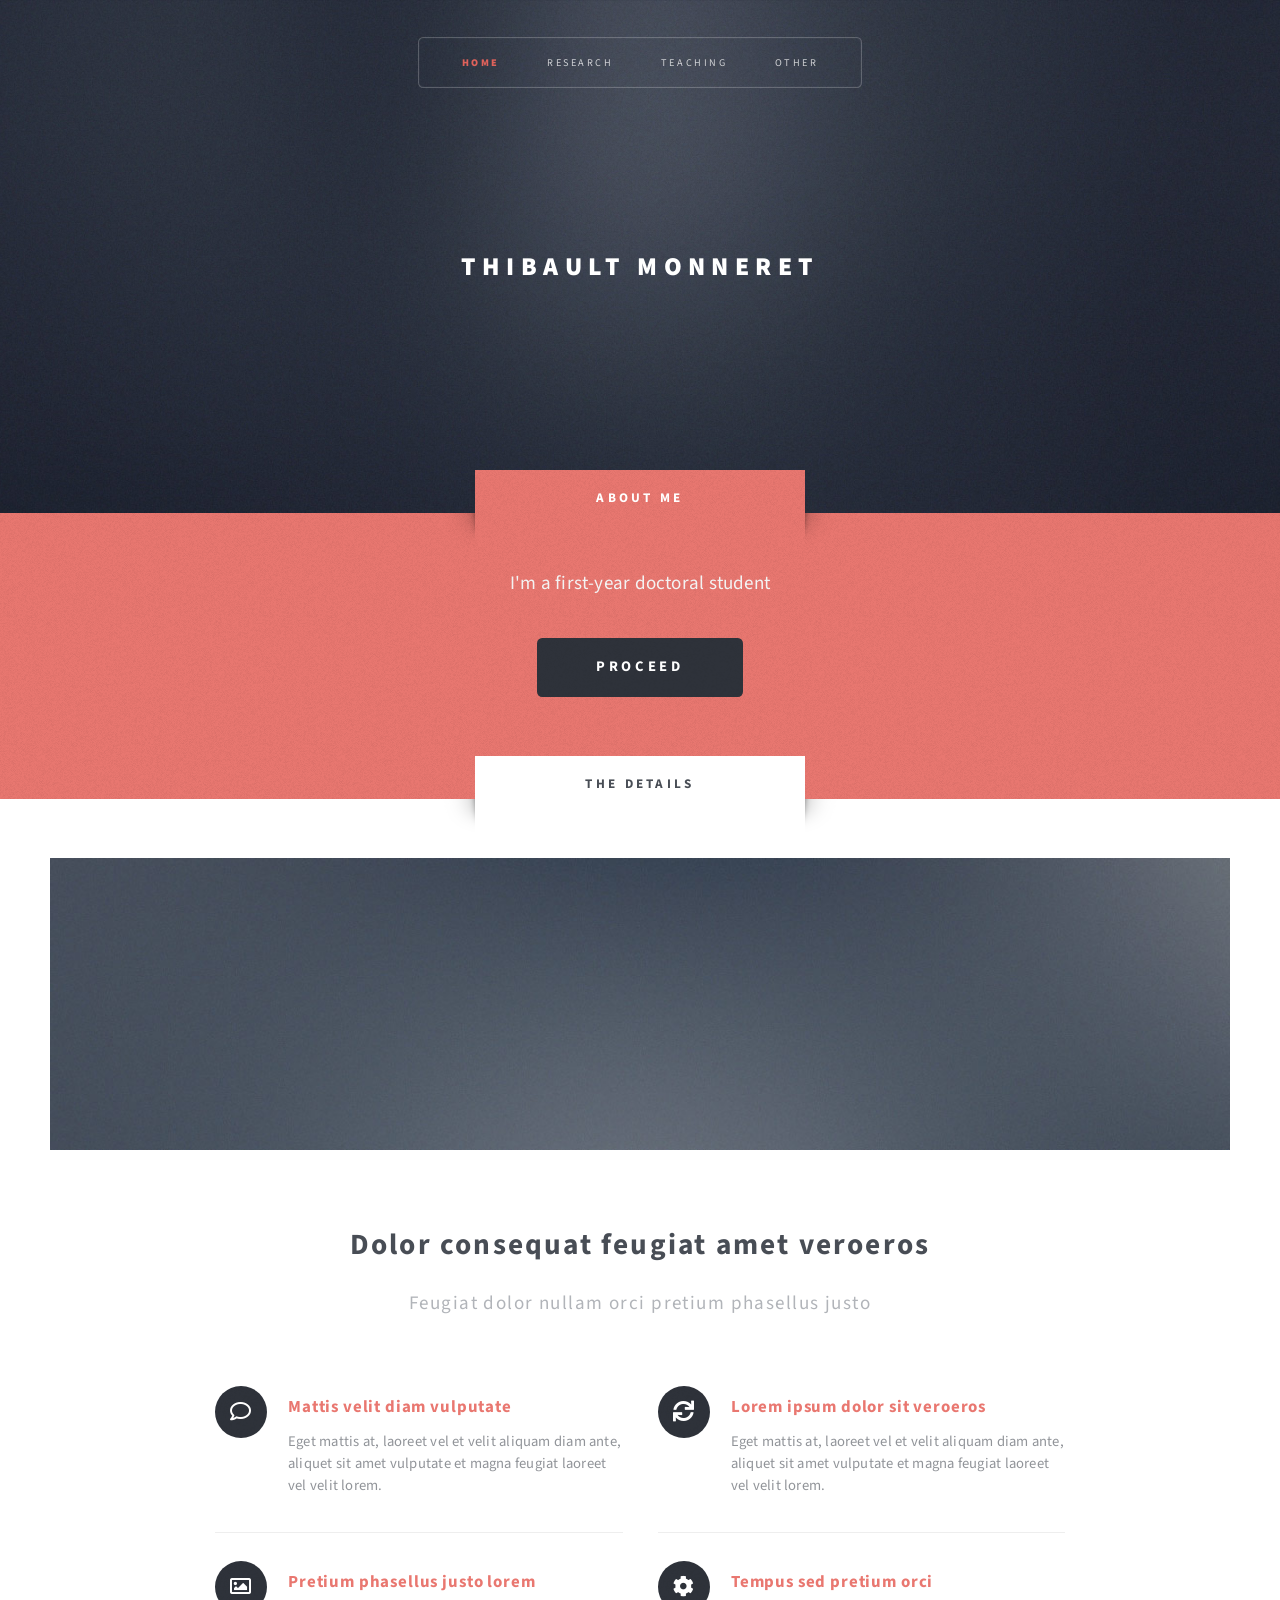
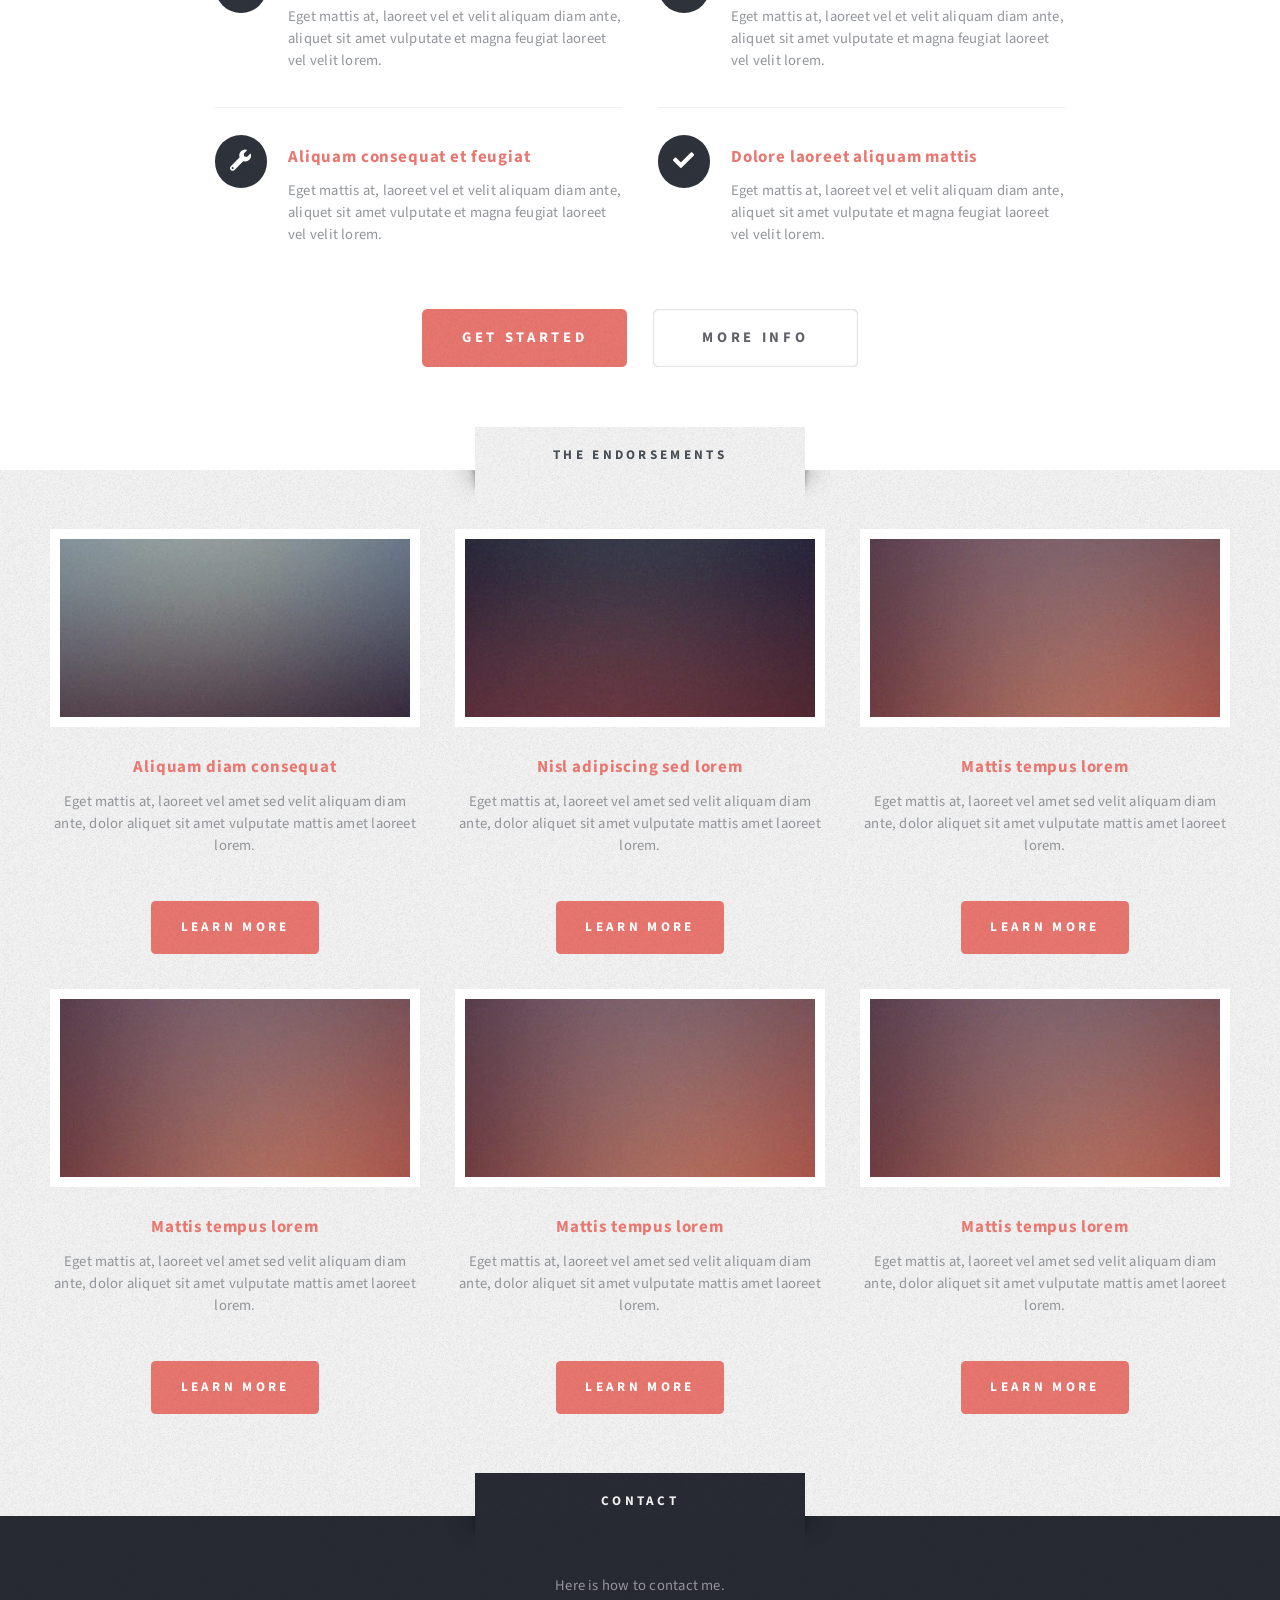
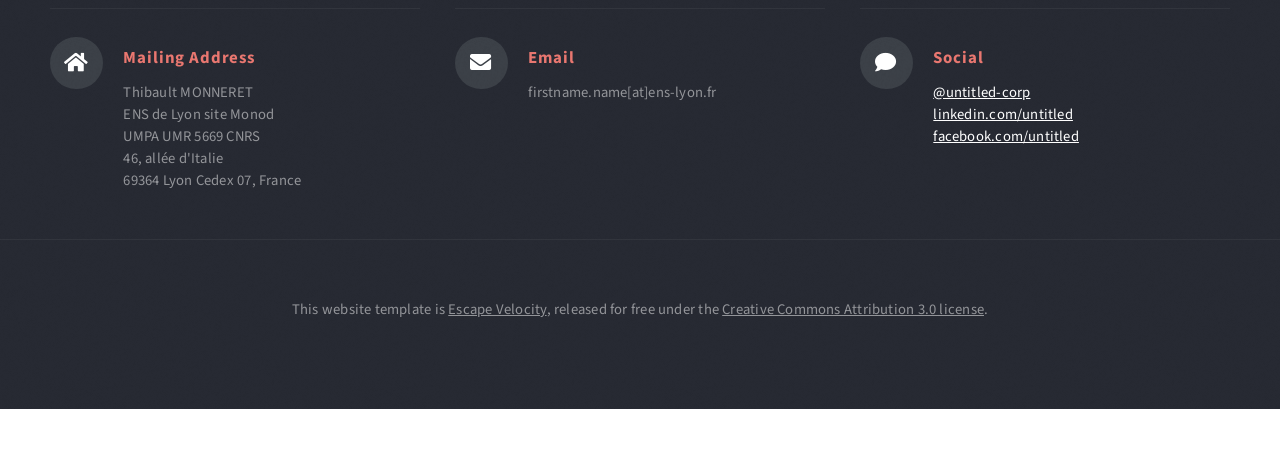
==== index.html @ e523e953 "agreg" ====
<!DOCTYPE HTML>
<!--
	Escape Velocity by HTML5 UP
	html5up.net | @ajlkn
	Free for personal and commercial use under the CCA 3.0 license (html5up.net/license)
-->
<html>
	<head>
		<title>Thibault Monneret</title>
		<meta charset="utf-8" />
		<meta name="viewport" content="width=device-width, initial-scale=1, user-scalable=no" />
		<link rel="stylesheet" href="assets/css/main.css" />
	</head>
	<body class="homepage is-preload">
		<div id="page-wrapper">

			<!-- Header -->
				<section id="header" class="wrapper">

					<!-- Logo -->
						<div id="logo">
							<h1><a href="index.html">Thibault Monneret</a></h1>
					<!--sous-titre-->
							<p></p>
						</div>

					<!-- Nav -->
						<nav id="nav">
							<ul>
								<li class="current"><a href="index.html"><p style="font-weight: 900;color:rgb(223,98,91)">Home</p></a></li>
								<li><a href="research.html">Research</a></li>
								<li><a href="teaching.html">Teaching</a></li>
								<li><a href="other.html">Other</a></li>
							</ul>
						</nav>

				</section>

			<!-- Intro -->
				<section id="intro" class="wrapper style1">
					<div class="title">About me</div>
					<div class="container">
						<p class="style3">I'm a first-year doctoral student</p>
						<ul class="actions">
							<li><a href="/pdfs/developpement forme normale de smith.pdf" class="button style3 large">Proceed</a></li>
						</ul>
					</div>
				</section>


			<!-- Main -->
				<section id="main" class="wrapper style2">
					<div class="title">The Details</div>
					<div class="container">

						<!-- Image -->
							<a href="#" class="image featured">
								<img src="images/pic01.jpg" alt="" />
							</a>

						<!-- Features -->
							<section id="features">
								<header class="style1">
									<h2>Dolor consequat feugiat amet veroeros</h2>
									<p>Feugiat dolor nullam orci pretium phasellus justo</p>
								</header>
								<div class="feature-list">
									<div class="row">
										<div class="col-6 col-12-medium">
											<section>
												<h3 class="icon fa-comment">Mattis velit diam vulputate</h3>
												<p>Eget mattis at, laoreet vel et velit aliquam diam ante, aliquet sit amet vulputate et magna feugiat laoreet vel velit lorem.</p>
											</section>
										</div>
										<div class="col-6 col-12-medium">
											<section>
												<h3 class="icon solid fa-sync">Lorem ipsum dolor sit veroeros</h3>
												<p>Eget mattis at, laoreet vel et velit aliquam diam ante, aliquet sit amet vulputate et magna feugiat laoreet vel velit lorem.</p>
											</section>
										</div>
										<div class="col-6 col-12-medium">
											<section>
												<h3 class="icon fa-image">Pretium phasellus justo lorem</h3>
												<p>Eget mattis at, laoreet vel et velit aliquam diam ante, aliquet sit amet vulputate et magna feugiat laoreet vel velit lorem.</p>
											</section>
										</div>
										<div class="col-6 col-12-medium">
											<section>
												<h3 class="icon solid fa-cog">Tempus sed pretium orci</h3>
												<p>Eget mattis at, laoreet vel et velit aliquam diam ante, aliquet sit amet vulputate et magna feugiat laoreet vel velit lorem.</p>
											</section>
										</div>
										<div class="col-6 col-12-medium">
											<section>
												<h3 class="icon solid fa-wrench">Aliquam consequat et feugiat</h3>
												<p>Eget mattis at, laoreet vel et velit aliquam diam ante, aliquet sit amet vulputate et magna feugiat laoreet vel velit lorem.</p>
											</section>
										</div>
										<div class="col-6 col-12-medium">
											<section>
												<h3 class="icon solid fa-check">Dolore laoreet aliquam mattis</h3>
												<p>Eget mattis at, laoreet vel et velit aliquam diam ante, aliquet sit amet vulputate et magna feugiat laoreet vel velit lorem.</p>
											</section>
										</div>
									</div>
								</div>
								<ul class="actions special">
									<li><a href="#" class="button style1 large">Get Started</a></li>
									<li><a href="#" class="button style2 large">More Info</a></li>
								</ul>
							</section>

					</div>
				</section>

			<!-- Highlights -->
				<section id="highlights" class="wrapper style3">
					<div class="title">The Endorsements</div>
					<div class="container">
						<div class="row aln-center">
							<div class="col-4 col-12-medium">
								<section class="highlight">
									<a href="#" class="image featured"><img src="images/pic02.jpg" alt="" /></a>
									<h3><a href="#">Aliquam diam consequat</a></h3>
									<p>Eget mattis at, laoreet vel amet sed velit aliquam diam ante, dolor aliquet sit amet vulputate mattis amet laoreet lorem.</p>
									<ul class="actions">
										<li><a href="#" class="button style1">Learn More</a></li>
									</ul>
								</section>
							</div>
							<div class="col-4 col-12-medium">
								<section class="highlight">
									<a href="#" class="image featured"><img src="images/pic03.jpg" alt="" /></a>
									<h3><a href="#">Nisl adipiscing sed lorem</a></h3>
									<p>Eget mattis at, laoreet vel amet sed velit aliquam diam ante, dolor aliquet sit amet vulputate mattis amet laoreet lorem.</p>
									<ul class="actions">
										<li><a href="#" class="button style1">Learn More</a></li>
									</ul>
								</section>
							</div>
							<div class="col-4 col-12-medium">
								<section class="highlight">
									<a href="#" class="image featured"><img src="images/pic04.jpg" alt="" /></a>
									<h3><a href="#">Mattis tempus lorem</a></h3>
									<p>Eget mattis at, laoreet vel amet sed velit aliquam diam ante, dolor aliquet sit amet vulputate mattis amet laoreet lorem.</p>
									<ul class="actions">
										<li><a href="#" class="button style1">Learn More</a></li>
									</ul>
								</section>
							</div>
							<div class="col-4 col-12-medium">
								<section class="highlight">
									<a href="#" class="image featured"><img src="images/pic04.jpg" alt="" /></a>
									<h3><a href="#">Mattis tempus lorem</a></h3>
									<p>Eget mattis at, laoreet vel amet sed velit aliquam diam ante, dolor aliquet sit amet vulputate mattis amet laoreet lorem.</p>
									<ul class="actions">
										<li><a href="#" class="button style1">Learn More</a></li>
									</ul>
								</section>
							</div>							
							<div class="col-4 col-12-medium">
								<section class="highlight">
									<a href="#" class="image featured"><img src="images/pic04.jpg" alt="" /></a>
									<h3><a href="#">Mattis tempus lorem</a></h3>
									<p>Eget mattis at, laoreet vel amet sed velit aliquam diam ante, dolor aliquet sit amet vulputate mattis amet laoreet lorem.</p>
									<ul class="actions">
										<li><a href="#" class="button style1">Learn More</a></li>
									</ul>
								</section>
							</div>
							<div class="col-4 col-12-medium">
								<section class="highlight">
									<a href="#" class="image featured"><img src="images/pic04.jpg" alt="" /></a>
									<h3><a href="#">Mattis tempus lorem</a></h3>
									<p>Eget mattis at, laoreet vel amet sed velit aliquam diam ante, dolor aliquet sit amet vulputate mattis amet laoreet lorem.</p>
									<ul class="actions">
										<li><a href="#" class="button style1">Learn More</a></li>
									</ul>
								</section>
							</div>
						</div>
					</div>
				</section>
		</div>

		<!-- Footer -->
<section id="footer" class="wrapper">
	<div class="title">Contact</div>
				<!-- Contact -->
				<center> Here is how to contact me. </center>
					<section class="feature-list">
					<div class="container">
						<div class="row aln-center">
							<div class="col-4 col-12-medium">
								<section>
									<h3 class="icon solid fa-home">Mailing Address</h3>
									<p>
										Thibault MONNERET<br />
										ENS de Lyon site Monod<br />
										UMPA UMR 5669 CNRS<br />
										46, allée d'Italie<br />
										69364 Lyon Cedex 07, France
									</p>
								</section>
							</div>
							<div class="col-4 col-12-medium">
								<section>
									<h3 class="icon solid fa-envelope">Email</h3>
									<p>
										firstname.name[at]ens-lyon.fr
									</p>
								</section>
							</div>
							<div class="col-4 col-12-medium">
								<section>
									<h3 class="icon solid fa-comment">Social</h3>
									<p>
										<a href="#">@untitled-corp</a><br />
										<a href="#">linkedin.com/untitled</a><br />
										<a href="#">facebook.com/untitled</a>
									</p>
								</section>
							</div>
						</div>
					 </div>
					</section>
		<div id="copyright">
		<p>	This website template is <a href="https://html5up.net/uploads/demos/escape-velocity/">Escape Velocity</a>, released for
		free under the <a href="http://html5up.net/license">Creative Commons Attribution 3.0 license</a>.
		</div>
</section>
		<!-- Scripts -->
			<script src="assets/js/jquery.min.js"></script>
			<script src="assets/js/jquery.dropotron.min.js"></script>
			<script src="assets/js/browser.min.js"></script>
			<script src="assets/js/breakpoints.min.js"></script>
			<script src="assets/js/util.js"></script>
			<script src="assets/js/main.js"></script>
	</body>
</html>
---- assets/css/main.css ----
@import url("fontawesome-all.min.css");
@import url("https://fonts.googleapis.com/css?family=Source+Sans+Pro:400,400italic,700,900");

/*
	Escape Velocity by HTML5 UP
	html5up.net | @ajlkn
	Free for personal and commercial use under the CCA 3.0 license (html5up.net/license)
*/

html, body, div, span, applet, object,
iframe, h1, h2, h3, h4, h5, h6, p, blockquote,
pre, a, abbr, acronym, address, big, cite,
code, del, dfn, em, img, ins, kbd, q, s, samp,
small, strike, strong, sub, sup, tt, var, b,
u, i, center, dl, dt, dd, ol, ul, li, fieldset,
form, label, legend, table, caption, tbody,
tfoot, thead, tr, th, td, article, aside,
canvas, details, embed, figure, figcaption,
footer, header, hgroup, menu, nav, output, ruby,
section, summary, time, mark, audio, video {
	margin: 0;
	padding: 0;
	border: 0;
	font-size: 100%;
	font: inherit;
	vertical-align: baseline;}

article, aside, details, figcaption, figure,
footer, header, hgroup, menu, nav, section {
	display: block;}

body {
	line-height: 1;
}

ol, ul {
	list-style: none;
}

blockquote, q {
	quotes: none;
}

	blockquote:before, blockquote:after, q:before, q:after {
		content: '';
		content: none;
	}

table {
	border-collapse: collapse;
	border-spacing: 0;
}

body {
	-webkit-text-size-adjust: none;
}

mark {
	background-color: transparent;
	color: inherit;
}

input::-moz-focus-inner {
	border: 0;
	padding: 0;
}

input, select, textarea {
	-moz-appearance: none;
	-webkit-appearance: none;
	-ms-appearance: none;
	appearance: none;
}

/* Basic */

	@-ms-viewport {
		width: device-width;
	}

	html {
		box-sizing: border-box;
	}

	*, *:before, *:after {
		box-sizing: inherit;
	}

	body.is-preload *, body.is-preload *:before, body.is-preload *:after {
		-moz-animation: none !important;
		-webkit-animation: none !important;
		-ms-animation: none !important;
		animation: none !important;
		-moz-transition: none !important;
		-webkit-transition: none !important;
		-ms-transition: none !important;
		transition: none !important;
	}

	body, input, textarea, select {
		font-family: 'Source Sans Pro', sans-serif;
		font-weight: 400;
		color: #919499;
		font-size: 14pt;
		line-height: 1.75em;
		letter-spacing: 0.025em;
	}

	h1, h2, h3, h4, h5, h6 {
		font-weight: 700;
		color: #484d55;
	}

		h1 a, h2 a, h3 a, h4 a, h5 a, h6 a {
			color: inherit;
			text-decoration: none;
		}

	a {
		-moz-transition: color .25s ease-in-out;
		-webkit-transition: color .25s ease-in-out;
		-ms-transition: color .25s ease-in-out;
		transition: color .25s ease-in-out;
		text-decoration: underline;
		color: #717479;
	}

		a:hover {
			text-decoration: none;
		}

	strong, b {
		font-weight: 700;
		color: #484d55;
	}

	blockquote {
		border-left: solid 0.5em #ddd;
		padding: 1em 0 1em 2em;
		font-style: italic;
	}

	em, i {
		font-style: italic;
	}

	hr {
		border: 0;
		border-top: solid 1px #ddd;
		margin: 2em 0 2em 0;
	}

	sub {
		position: relative;
		top: 0.5em;
		font-size: 0.8em;
	}

	sup {
		position: relative;
		top: -0.5em;
		font-size: 0.8em;
	}

	.nobr {
		white-space: nowrap;
	}

	br.clear {
		clear: both;
	}

	p, ul, ol, dl, table, blockquote, form {
		margin-bottom: 2em;
	}

/* Container */

	.container {
		margin: 0 auto;
		max-width: 100%;
		width: 68em;
	}

		@media screen and (max-width: 1680px) {

			.container {
				width: 70em;
			}

		}

		@media screen and (max-width: 1280px) {

			.container {
				width: calc(100% - 100px);
			}

		}

		@media screen and (max-width: 980px) {

			.container {
				width: calc(100% - 100px);
			}

		}

		@media screen and (max-width: 736px) {

			.container {
				width: calc(100% - 40px);
			}

		}

/* Row */

	.row {
		display: flex;
		flex-wrap: wrap;
		box-sizing: border-box;
		align-items: stretch;
	}

		.row > * {
			box-sizing: border-box;
		}

		.row.gtr-uniform > * > :last-child {
			margin-bottom: 0;
		}

		.row.aln-left {
			justify-content: flex-start;
		}

		.row.aln-center {
			justify-content: center;
		}

		.row.aln-right {
			justify-content: flex-end;
		}

		.row.aln-top {
			align-items: flex-start;
		}

		.row.aln-middle {
			align-items: center;
		}

		.row.aln-bottom {
			align-items: flex-end;
		}

		.row > .imp {
			order: -1;
		}

		.row > .col-1 {
			width: 8.33333%;
		}

		.row > .off-1 {
			margin-left: 8.33333%;
		}

		.row > .col-2 {
			width: 16.66667%;
		}

		.row > .off-2 {
			margin-left: 16.66667%;
		}

		.row > .col-3 {
			width: 25%;
		}

		.row > .off-3 {
			margin-left: 25%;
		}

		.row > .col-4 {
			width: 33.33333%;
		}

		.row > .off-4 {
			margin-left: 33.33333%;
		}

		.row > .col-5 {
			width: 41.66667%;
		}

		.row > .off-5 {
			margin-left: 41.66667%;
		}

		.row > .col-6 {
			width: 50%;
		}

		.row > .off-6 {
			margin-left: 50%;
		}

		.row > .col-7 {
			width: 58.33333%;
		}

		.row > .off-7 {
			margin-left: 58.33333%;
		}

		.row > .col-8 {
			width: 66.66667%;
		}

		.row > .off-8 {
			margin-left: 66.66667%;
		}

		.row > .col-9 {
			width: 75%;
		}

		.row > .off-9 {
			margin-left: 75%;
		}

		.row > .col-10 {
			width: 83.33333%;
		}

		.row > .off-10 {
			margin-left: 83.33333%;
		}

		.row > .col-11 {
			width: 91.66667%;
		}

		.row > .off-11 {
			margin-left: 91.66667%;
		}

		.row > .col-12 {
			width: 100%;
		}

		.row > .off-12 {
			margin-left: 100%;
		}

		.row.gtr-0 {
			margin-top: 0px;
			margin-left: 0px;
		}

			.row.gtr-0 > * {
				padding: 0px 0 0 0px;
			}

			.row.gtr-0.gtr-uniform {
				margin-top: 0px;
			}

				.row.gtr-0.gtr-uniform > * {
					padding-top: 0px;
				}

		.row.gtr-25 {
			margin-top: -12.5px;
			margin-left: -12.5px;
		}

			.row.gtr-25 > * {
				padding: 12.5px 0 0 12.5px;
			}

			.row.gtr-25.gtr-uniform {
				margin-top: -12.5px;
			}

				.row.gtr-25.gtr-uniform > * {
					padding-top: 12.5px;
				}

		.row.gtr-50 {
			margin-top: -25px;
			margin-left: -25px;
		}

			.row.gtr-50 > * {
				padding: 25px 0 0 25px;
			}

			.row.gtr-50.gtr-uniform {
				margin-top: -25px;
			}

				.row.gtr-50.gtr-uniform > * {
					padding-top: 25px;
				}

		.row {
			margin-top: -50px;
			margin-left: -50px;
		}

			.row > * {
				padding: 50px 0 0 50px;
			}

			.row.gtr-uniform {
				margin-top: -50px;
			}

				.row.gtr-uniform > * {
					padding-top: 50px;
				}

		.row.gtr-150 {
			margin-top: -75px;
			margin-left: -75px;
		}

			.row.gtr-150 > * {
				padding: 75px 0 0 75px;
			}

			.row.gtr-150.gtr-uniform {
				margin-top: -75px;
			}

				.row.gtr-150.gtr-uniform > * {
					padding-top: 75px;
				}

		.row.gtr-200 {
			margin-top: -100px;
			margin-left: -100px;
		}

			.row.gtr-200 > * {
				padding: 100px 0 0 100px;
			}

			.row.gtr-200.gtr-uniform {
				margin-top: -100px;
			}

				.row.gtr-200.gtr-uniform > * {
					padding-top: 100px;
				}

		@media screen and (max-width: 1680px) {

			.row {
				display: flex;
				flex-wrap: wrap;
				box-sizing: border-box;
				align-items: stretch;
			}

				.row > * {
					box-sizing: border-box;
				}

				.row.gtr-uniform > * > :last-child {
					margin-bottom: 0;
				}

				.row.aln-left {
					justify-content: flex-start;
				}

				.row.aln-center {
					justify-content: center;
				}

				.row.aln-right {
					justify-content: flex-end;
				}

				.row.aln-top {
					align-items: flex-start;
				}

				.row.aln-middle {
					align-items: center;
				}

				.row.aln-bottom {
					align-items: flex-end;
				}

				.row > .imp-xlarge {
					order: -1;
				}

				.row > .col-1-xlarge {
					width: 8.33333%;
				}

				.row > .off-1-xlarge {
					margin-left: 8.33333%;
				}

				.row > .col-2-xlarge {
					width: 16.66667%;
				}

				.row > .off-2-xlarge {
					margin-left: 16.66667%;
				}

				.row > .col-3-xlarge {
					width: 25%;
				}

				.row > .off-3-xlarge {
					margin-left: 25%;
				}

				.row > .col-4-xlarge {
					width: 33.33333%;
				}

				.row > .off-4-xlarge {
					margin-left: 33.33333%;
				}

				.row > .col-5-xlarge {
					width: 41.66667%;
				}

				.row > .off-5-xlarge {
					margin-left: 41.66667%;
				}

				.row > .col-6-xlarge {
					width: 50%;
				}

				.row > .off-6-xlarge {
					margin-left: 50%;
				}

				.row > .col-7-xlarge {
					width: 58.33333%;
				}

				.row > .off-7-xlarge {
					margin-left: 58.33333%;
				}

				.row > .col-8-xlarge {
					width: 66.66667%;
				}

				.row > .off-8-xlarge {
					margin-left: 66.66667%;
				}

				.row > .col-9-xlarge {
					width: 75%;
				}

				.row > .off-9-xlarge {
					margin-left: 75%;
				}

				.row > .col-10-xlarge {
					width: 83.33333%;
				}

				.row > .off-10-xlarge {
					margin-left: 83.33333%;
				}

				.row > .col-11-xlarge {
					width: 91.66667%;
				}

				.row > .off-11-xlarge {
					margin-left: 91.66667%;
				}

				.row > .col-12-xlarge {
					width: 100%;
				}

				.row > .off-12-xlarge {
					margin-left: 100%;
				}

				.row.gtr-0 {
					margin-top: 0px;
					margin-left: 0px;
				}

					.row.gtr-0 > * {
						padding: 0px 0 0 0px;
					}

					.row.gtr-0.gtr-uniform {
						margin-top: 0px;
					}

						.row.gtr-0.gtr-uniform > * {
							padding-top: 0px;
						}

				.row.gtr-25 {
					margin-top: -12.5px;
					margin-left: -12.5px;
				}

					.row.gtr-25 > * {
						padding: 12.5px 0 0 12.5px;
					}

					.row.gtr-25.gtr-uniform {
						margin-top: -12.5px;
					}

						.row.gtr-25.gtr-uniform > * {
							padding-top: 12.5px;
						}

				.row.gtr-50 {
					margin-top: -25px;
					margin-left: -25px;
				}

					.row.gtr-50 > * {
						padding: 25px 0 0 25px;
					}

					.row.gtr-50.gtr-uniform {
						margin-top: -25px;
					}

						.row.gtr-50.gtr-uniform > * {
							padding-top: 25px;
						}

				.row {
					margin-top: -50px;
					margin-left: -50px;
				}

					.row > * {
						padding: 50px 0 0 50px;
					}

					.row.gtr-uniform {
						margin-top: -50px;
					}

						.row.gtr-uniform > * {
							padding-top: 50px;
						}

				.row.gtr-150 {
					margin-top: -75px;
					margin-left: -75px;
				}

					.row.gtr-150 > * {
						padding: 75px 0 0 75px;
					}

					.row.gtr-150.gtr-uniform {
						margin-top: -75px;
					}

						.row.gtr-150.gtr-uniform > * {
							padding-top: 75px;
						}

				.row.gtr-200 {
					margin-top: -100px;
					margin-left: -100px;
				}

					.row.gtr-200 > * {
						padding: 100px 0 0 100px;
					}

					.row.gtr-200.gtr-uniform {
						margin-top: -100px;
					}

						.row.gtr-200.gtr-uniform > * {
							padding-top: 100px;
						}

		}

		@media screen and (max-width: 1280px) {

			.row {
				display: flex;
				flex-wrap: wrap;
				box-sizing: border-box;
				align-items: stretch;
			}

				.row > * {
					box-sizing: border-box;
				}

				.row.gtr-uniform > * > :last-child {
					margin-bottom: 0;
				}

				.row.aln-left {
					justify-content: flex-start;
				}

				.row.aln-center {
					justify-content: center;
				}

				.row.aln-right {
					justify-content: flex-end;
				}

				.row.aln-top {
					align-items: flex-start;
				}

				.row.aln-middle {
					align-items: center;
				}

				.row.aln-bottom {
					align-items: flex-end;
				}

				.row > .imp-large {
					order: -1;
				}

				.row > .col-1-large {
					width: 8.33333%;
				}

				.row > .off-1-large {
					margin-left: 8.33333%;
				}

				.row > .col-2-large {
					width: 16.66667%;
				}

				.row > .off-2-large {
					margin-left: 16.66667%;
				}

				.row > .col-3-large {
					width: 25%;
				}

				.row > .off-3-large {
					margin-left: 25%;
				}

				.row > .col-4-large {
					width: 33.33333%;
				}

				.row > .off-4-large {
					margin-left: 33.33333%;
				}

				.row > .col-5-large {
					width: 41.66667%;
				}

				.row > .off-5-large {
					margin-left: 41.66667%;
				}

				.row > .col-6-large {
					width: 50%;
				}

				.row > .off-6-large {
					margin-left: 50%;
				}

				.row > .col-7-large {
					width: 58.33333%;
				}

				.row > .off-7-large {
					margin-left: 58.33333%;
				}

				.row > .col-8-large {
					width: 66.66667%;
				}

				.row > .off-8-large {
					margin-left: 66.66667%;
				}

				.row > .col-9-large {
					width: 75%;
				}

				.row > .off-9-large {
					margin-left: 75%;
				}

				.row > .col-10-large {
					width: 83.33333%;
				}

				.row > .off-10-large {
					margin-left: 83.33333%;
				}

				.row > .col-11-large {
					width: 91.66667%;
				}

				.row > .off-11-large {
					margin-left: 91.66667%;
				}

				.row > .col-12-large {
					width: 100%;
				}

				.row > .off-12-large {
					margin-left: 100%;
				}

				.row.gtr-0 {
					margin-top: 0px;
					margin-left: 0px;
				}

					.row.gtr-0 > * {
						padding: 0px 0 0 0px;
					}

					.row.gtr-0.gtr-uniform {
						margin-top: 0px;
					}

						.row.gtr-0.gtr-uniform > * {
							padding-top: 0px;
						}

				.row.gtr-25 {
					margin-top: -8.75px;
					margin-left: -8.75px;
				}

					.row.gtr-25 > * {
						padding: 8.75px 0 0 8.75px;
					}

					.row.gtr-25.gtr-uniform {
						margin-top: -8.75px;
					}

						.row.gtr-25.gtr-uniform > * {
							padding-top: 8.75px;
						}

				.row.gtr-50 {
					margin-top: -17.5px;
					margin-left: -17.5px;
				}

					.row.gtr-50 > * {
						padding: 17.5px 0 0 17.5px;
					}

					.row.gtr-50.gtr-uniform {
						margin-top: -17.5px;
					}

						.row.gtr-50.gtr-uniform > * {
							padding-top: 17.5px;
						}

				.row {
					margin-top: -35px;
					margin-left: -35px;
				}

					.row > * {
						padding: 35px 0 0 35px;
					}

					.row.gtr-uniform {
						margin-top: -35px;
					}

						.row.gtr-uniform > * {
							padding-top: 35px;
						}

				.row.gtr-150 {
					margin-top: -52.5px;
					margin-left: -52.5px;
				}

					.row.gtr-150 > * {
						padding: 52.5px 0 0 52.5px;
					}

					.row.gtr-150.gtr-uniform {
						margin-top: -52.5px;
					}

						.row.gtr-150.gtr-uniform > * {
							padding-top: 52.5px;
						}

				.row.gtr-200 {
					margin-top: -70px;
					margin-left: -70px;
				}

					.row.gtr-200 > * {
						padding: 70px 0 0 70px;
					}

					.row.gtr-200.gtr-uniform {
						margin-top: -70px;
					}

						.row.gtr-200.gtr-uniform > * {
							padding-top: 70px;
						}

		}

		@media screen and (max-width: 980px) {

			.row {
				display: flex;
				flex-wrap: wrap;
				box-sizing: border-box;
				align-items: stretch;
			}

				.row > * {
					box-sizing: border-box;
				}

				.row.gtr-uniform > * > :last-child {
					margin-bottom: 0;
				}

				.row.aln-left {
					justify-content: flex-start;
				}

				.row.aln-center {
					justify-content: center;
				}

				.row.aln-right {
					justify-content: flex-end;
				}

				.row.aln-top {
					align-items: flex-start;
				}

				.row.aln-middle {
					align-items: center;
				}

				.row.aln-bottom {
					align-items: flex-end;
				}

				.row > .imp-medium {
					order: -1;
				}

				.row > .col-1-medium {
					width: 8.33333%;
				}

				.row > .off-1-medium {
					margin-left: 8.33333%;
				}

				.row > .col-2-medium {
					width: 16.66667%;
				}

				.row > .off-2-medium {
					margin-left: 16.66667%;
				}

				.row > .col-3-medium {
					width: 25%;
				}

				.row > .off-3-medium {
					margin-left: 25%;
				}

				.row > .col-4-medium {
					width: 33.33333%;
				}

				.row > .off-4-medium {
					margin-left: 33.33333%;
				}

				.row > .col-5-medium {
					width: 41.66667%;
				}

				.row > .off-5-medium {
					margin-left: 41.66667%;
				}

				.row > .col-6-medium {
					width: 50%;
				}

				.row > .off-6-medium {
					margin-left: 50%;
				}

				.row > .col-7-medium {
					width: 58.33333%;
				}

				.row > .off-7-medium {
					margin-left: 58.33333%;
				}

				.row > .col-8-medium {
					width: 66.66667%;
				}

				.row > .off-8-medium {
					margin-left: 66.66667%;
				}

				.row > .col-9-medium {
					width: 75%;
				}

				.row > .off-9-medium {
					margin-left: 75%;
				}

				.row > .col-10-medium {
					width: 83.33333%;
				}

				.row > .off-10-medium {
					margin-left: 83.33333%;
				}

				.row > .col-11-medium {
					width: 91.66667%;
				}

				.row > .off-11-medium {
					margin-left: 91.66667%;
				}

				.row > .col-12-medium {
					width: 100%;
				}

				.row > .off-12-medium {
					margin-left: 100%;
				}

				.row.gtr-0 {
					margin-top: 0px;
					margin-left: 0px;
				}

					.row.gtr-0 > * {
						padding: 0px 0 0 0px;
					}

					.row.gtr-0.gtr-uniform {
						margin-top: 0px;
					}

						.row.gtr-0.gtr-uniform > * {
							padding-top: 0px;
						}

				.row.gtr-25 {
					margin-top: -12.5px;
					margin-left: -12.5px;
				}

					.row.gtr-25 > * {
						padding: 12.5px 0 0 12.5px;
					}

					.row.gtr-25.gtr-uniform {
						margin-top: -12.5px;
					}

						.row.gtr-25.gtr-uniform > * {
							padding-top: 12.5px;
						}

				.row.gtr-50 {
					margin-top: -25px;
					margin-left: -25px;
				}

					.row.gtr-50 > * {
						padding: 25px 0 0 25px;
					}

					.row.gtr-50.gtr-uniform {
						margin-top: -25px;
					}

						.row.gtr-50.gtr-uniform > * {
							padding-top: 25px;
						}

				.row {
					margin-top: -50px;
					margin-left: -50px;
				}

					.row > * {
						padding: 50px 0 0 50px;
					}

					.row.gtr-uniform {
						margin-top: -50px;
					}

						.row.gtr-uniform > * {
							padding-top: 50px;
						}

				.row.gtr-150 {
					margin-top: -75px;
					margin-left: -75px;
				}

					.row.gtr-150 > * {
						padding: 75px 0 0 75px;
					}

					.row.gtr-150.gtr-uniform {
						margin-top: -75px;
					}

						.row.gtr-150.gtr-uniform > * {
							padding-top: 75px;
						}

				.row.gtr-200 {
					margin-top: -100px;
					margin-left: -100px;
				}

					.row.gtr-200 > * {
						padding: 100px 0 0 100px;
					}

					.row.gtr-200.gtr-uniform {
						margin-top: -100px;
					}

						.row.gtr-200.gtr-uniform > * {
							padding-top: 100px;
						}

		}

		@media screen and (max-width: 736px) {

			.row {
				display: flex;
				flex-wrap: wrap;
				box-sizing: border-box;
				align-items: stretch;
			}

				.row > * {
					box-sizing: border-box;
				}

				.row.gtr-uniform > * > :last-child {
					margin-bottom: 0;
				}

				.row.aln-left {
					justify-content: flex-start;
				}

				.row.aln-center {
					justify-content: center;
				}

				.row.aln-right {
					justify-content: flex-end;
				}

				.row.aln-top {
					align-items: flex-start;
				}

				.row.aln-middle {
					align-items: center;
				}

				.row.aln-bottom {
					align-items: flex-end;
				}

				.row > .imp-small {
					order: -1;
				}

				.row > .col-1-small {
					width: 8.33333%;
				}

				.row > .off-1-small {
					margin-left: 8.33333%;
				}

				.row > .col-2-small {
					width: 16.66667%;
				}

				.row > .off-2-small {
					margin-left: 16.66667%;
				}

				.row > .col-3-small {
					width: 25%;
				}

				.row > .off-3-small {
					margin-left: 25%;
				}

				.row > .col-4-small {
					width: 33.33333%;
				}

				.row > .off-4-small {
					margin-left: 33.33333%;
				}

				.row > .col-5-small {
					width: 41.66667%;
				}

				.row > .off-5-small {
					margin-left: 41.66667%;
				}

				.row > .col-6-small {
					width: 50%;
				}

				.row > .off-6-small {
					margin-left: 50%;
				}

				.row > .col-7-small {
					width: 58.33333%;
				}

				.row > .off-7-small {
					margin-left: 58.33333%;
				}

				.row > .col-8-small {
					width: 66.66667%;
				}

				.row > .off-8-small {
					margin-left: 66.66667%;
				}

				.row > .col-9-small {
					width: 75%;
				}

				.row > .off-9-small {
					margin-left: 75%;
				}

				.row > .col-10-small {
					width: 83.33333%;
				}

				.row > .off-10-small {
					margin-left: 83.33333%;
				}

				.row > .col-11-small {
					width: 91.66667%;
				}

				.row > .off-11-small {
					margin-left: 91.66667%;
				}

				.row > .col-12-small {
					width: 100%;
				}

				.row > .off-12-small {
					margin-left: 100%;
				}

				.row.gtr-0 {
					margin-top: 0px;
					margin-left: 0px;
				}

					.row.gtr-0 > * {
						padding: 0px 0 0 0px;
					}

					.row.gtr-0.gtr-uniform {
						margin-top: 0px;
					}

						.row.gtr-0.gtr-uniform > * {
							padding-top: 0px;
						}

				.row.gtr-25 {
					margin-top: -7.5px;
					margin-left: -7.5px;
				}

					.row.gtr-25 > * {
						padding: 7.5px 0 0 7.5px;
					}

					.row.gtr-25.gtr-uniform {
						margin-top: -7.5px;
					}

						.row.gtr-25.gtr-uniform > * {
							padding-top: 7.5px;
						}

				.row.gtr-50 {
					margin-top: -15px;
					margin-left: -15px;
				}

					.row.gtr-50 > * {
						padding: 15px 0 0 15px;
					}

					.row.gtr-50.gtr-uniform {
						margin-top: -15px;
					}

						.row.gtr-50.gtr-uniform > * {
							padding-top: 15px;
						}

				.row {
					margin-top: -30px;
					margin-left: -30px;
				}

					.row > * {
						padding: 30px 0 0 30px;
					}

					.row.gtr-uniform {
						margin-top: -30px;
					}

						.row.gtr-uniform > * {
							padding-top: 30px;
						}

				.row.gtr-150 {
					margin-top: -45px;
					margin-left: -45px;
				}

					.row.gtr-150 > * {
						padding: 45px 0 0 45px;
					}

					.row.gtr-150.gtr-uniform {
						margin-top: -45px;
					}

						.row.gtr-150.gtr-uniform > * {
							padding-top: 45px;
						}

				.row.gtr-200 {
					margin-top: -60px;
					margin-left: -60px;
				}

					.row.gtr-200 > * {
						padding: 60px 0 0 60px;
					}

					.row.gtr-200.gtr-uniform {
						margin-top: -60px;
					}

						.row.gtr-200.gtr-uniform > * {
							padding-top: 60px;
						}

		}

/* Section/Article */

	section,
	article {
		margin: 0 0 4em 0;
	}

	section > :last-child,
	article > :last-child,
	section:last-child,
	article:last-child {
		margin-bottom: 0;
	}

	header.style1 {
		text-align: center;
		padding: 3em 0 3em 0;
	}

		header.style1 h2 {
			font-weight: 700;
			font-size: 2em;
			letter-spacing: 0.075em;
			line-height: 1.5em;
		}

		header.style1 p {
			color: #b1b4b9;
			display: block;
			margin: 1.15em 0 0 0;
			font-size: 1.3em;
			letter-spacing: 0.075em;
			line-height: 1.5em;
		}

/* Table */

	table {
		width: 100%;
	}

		table.default {
			width: 100%;
		}

			table.default tbody tr:nth-child(2n+2) {
				background: #f4f4f4;
			}

			table.default td {
				padding: 0.5em 1em 0.5em 1em;
			}

			table.default th {
				text-align: left;
				font-weight: 400;
				padding: 0.5em 1em 0.5em 1em;
			}

			table.default thead {
				background: #484d55;
				color: #fff;
			}

			table.default tfoot {
				background: #eee;
			}

/* Form */

	form label {
		display: block;
		font-weight: 700;
		color: #484d55;
		margin: 0.25em 0 0.5em 0;
	}

	form input[type="text"],
	form input[type="email"],
	form input[type="password"],
	form select,
	form textarea {
		-moz-transition: all .25s ease-in-out;
		-webkit-transition: all .25s ease-in-out;
		-ms-transition: all .25s ease-in-out;
		transition: all .25s ease-in-out;
		-webkit-appearance: none;
		display: block;
		border: 0;
		background: #eee;
		box-shadow: inset 0px 0px 1px 0px #a0a1a7;
		border-radius: 0.35em;
		width: 100%;
		padding: 0.75em 1em 0.75em 1em;
	}

		form input[type="text"]:focus,
		form input[type="email"]:focus,
		form input[type="password"]:focus,
		form select:focus,
		form textarea:focus {
			background: #f8f8f8;
		}

	form input[type="text"],
	form input[type="email"]
	input[type="password"] {
		line-height: 1em;
	}

	form select {
		line-height: 1em;
	}

	form textarea {
		min-height: 8em;
	}

	form ul.actions {
		margin-top: 0;
	}

	form ::-webkit-input-placeholder {
		color: #555 !important;
		font-style: italic;
		line-height: 1.35em;
	}

	form :-moz-placeholder {
		color: #555 !important;
		font-style: italic;
	}

	form ::-moz-placeholder {
		color: #555 !important;
		font-style: italic;
	}

	form :-ms-input-placeholder {
		color: #555 !important;
		font-style: italic;
	}

	form ::-moz-focus-inner {
		border: 0;
	}

/* Image */

	.image {
		display: inline-block;
	}

		.image img {
			display: block;
			width: 100%;
		}

		.image.fit {
			display: block;
			width: 100%;
		}

		.image.left {
			float: left;
			margin: 0 2em 2em 0;
		}

		.image.centered {
			display: block;
			margin: 0 0 2em 0;
		}

			.image.centered img {
				margin: 0 auto;
				width: auto;
			}

		.image.featured {
			display: block;
			width: 100%;
			margin: 0 0 2em 0;
		}

/* Button */

	input[type="button"],
	input[type="submit"],
	input[type="reset"],
	button,
	.button {
		-moz-transition: all .25s ease-in-out;
		-webkit-transition: all .25s ease-in-out;
		-ms-transition: all .25s ease-in-out;
		transition: all .25s ease-in-out;
		display: inline-block;
		background: #444;
		text-align: center;
		text-transform: uppercase;
		font-weight: 700;
		letter-spacing: 0.25em;
		text-decoration: none;
		border-radius: 0.35em;
		border: 0;
		outline: 0;
		cursor: pointer;
		padding: 0 2.25em 0 2.25em;
		font-size: 0.9em;
		min-width: 12em;
		height: 4em;
		line-height: 4em;
	}

		input[type="button"]:hover,
		input[type="submit"]:hover,
		input[type="reset"]:hover,
		button:hover,
		.button:hover {
			background-color: #f98780;
		}

		input[type="button"].large,
		input[type="submit"].large,
		input[type="reset"].large,
		button.large,
		.button.large {
			font-size: 1em;
			min-width: 14em;
		}

		input[type="button"].style1,
		input[type="submit"].style1,
		input[type="reset"].style1,
		button.style1,
		.button.style1 {
			background: #e97770 url("images/overlay.png");
			color: #fff;
		}

			input[type="button"].style1:hover,
			input[type="submit"].style1:hover,
			input[type="reset"].style1:hover,
			button.style1:hover,
			.button.style1:hover {
				background-color: #f98780;
			}

			input[type="button"].style1:active,
			input[type="submit"].style1:active,
			input[type="reset"].style1:active,
			button.style1:active,
			.button.style1:active {
				background-color: #d96760;
			}

		input[type="button"].style2,
		input[type="submit"].style2,
		input[type="reset"].style2,
		button.style2,
		.button.style2 {
			background: none;
			color: #606167;
			box-shadow: inset 0px 0px 2px 0px #a0a1a7;
		}

			input[type="button"].style2:hover,
			input[type="submit"].style2:hover,
			input[type="reset"].style2:hover,
			button.style2:hover,
			.button.style2:hover {
				box-shadow: inset 0px 0px 2px 0px #606167;
			}

			input[type="button"].style2:active,
			input[type="submit"].style2:active,
			input[type="reset"].style2:active,
			button.style2:active,
			.button.style2:active {
				box-shadow: inset 0px 0px 2px 0px #202127;
			}

		input[type="button"].style3,
		input[type="submit"].style3,
		input[type="reset"].style3,
		button.style3,
		.button.style3 {
			background: #2f333b url("images/overlay.png");
			color: #fff;
		}

			input[type="button"].style3:hover,
			input[type="submit"].style3:hover,
			input[type="reset"].style3:hover,
			button.style3:hover,
			.button.style3:hover {
				background-color: #3f434b;
			}

			input[type="button"].style3:active,
			input[type="submit"].style3:active,
			input[type="reset"].style3:active,
			button.style3:active,
			.button.style3:active {
				background-color: #1f232b;
			}

/* List */

	ul {
		list-style: disc;
		padding-left: 1em;
	}

		ul li {
			padding-left: 0.5em;
		}

		ul.style2 {
			list-style: none;
			padding-left: 0;
		}

			ul.style2 li {
				border-top: solid 1px #eee;
				padding: 1.5em 0 0 0;
				margin: 1.5em 0 0 0;
			}

				ul.style2 li:first-child {
					border-top: 0;
					padding-top: 0;
					margin-top: 0;
				}

		ul.style3 {
			list-style: none;
			padding-left: 0;
		}

			ul.style3 li {
				border-top: solid 1px #eee;
				padding: 0.5em 0 0 0;
				margin: 0.5em 0 0 0;
			}

				ul.style3 li:first-child {
					border-top: 0;
					padding-top: 0;
					margin-top: 0;
				}

	ol {
		list-style: decimal;
		padding-left: 1.25em;
	}

		ol li {
			padding-left: 0.25em;
		}

/* Actions */

	ul.actions {
		list-style: none;
		padding-left: 0;
		margin: 3em 0 0 0;
	}

		ul.actions li {
			display: inline-block;
			margin: 0 0.75em 0 0.75em;
			padding-left: 0;
		}

			ul.actions li:first-child {
				margin-left: 0;
			}

			ul.actions li:last-child {
				margin-right: 0;
			}

		ul.actions.special {
			text-align: center;
		}

/* Feature List */

	.feature-list {
		max-width: 58em;
		margin-left: auto;
		margin-right: auto;
		position: relative;
		top: 0.75em;
	}

		.feature-list section {
			border-top: solid 1px #eee;
			padding-top: 3em;
			padding-left: 5em;
			position: relative;
		}

		@media screen and (min-width: 981px) {

			.feature-list > .row > :nth-child(-n + 2) > section {
				border-top: 0;
				padding-top: 0;
			}

		}

		.feature-list h3 {
			color: #e97770 !important;
			margin: -0.35em 0 0.75em 0;
			font-size: 1.15em;
			letter-spacing: 0.05em;
		}

			.feature-list h3:before {
				display: block;
				color: #fff;
				background: #2f333b url("images/overlay.png");
				border-radius: 2.5em;
				text-align: center;
				width: 2.5em;
				height: 2.5em;
				line-height: 2.5em;
				margin-right: 0.75em;
				position: absolute;
				left: 0;
				margin-top: -0.5em;
			}

		.feature-list.small section {
			padding-left: 3.5em;
		}

		.feature-list.small h3:before {
			font-size: 0.8em;
		}

/* Icons */

	.icon {
		text-decoration: none;
		text-decoration: none;
	}

		.icon:before {
			-moz-osx-font-smoothing: grayscale;
			-webkit-font-smoothing: antialiased;
			display: inline-block;
			font-style: normal;
			font-variant: normal;
			text-rendering: auto;
			line-height: 1;
			text-transform: none !important;
			font-family: 'Font Awesome 5 Free';
			font-weight: 400;
		}

		.icon:before {
			line-height: inherit;
			font-size: 1.25em;
		}

		.icon > .label {
			display: none;
		}

		.icon.solid:before {
			font-weight: 900;
		}

		.icon.brands:before {
			font-family: 'Font Awesome 5 Brands';
		}

/* Box */

	.box header {
		margin: 0 0 1.5em 0;
	}

		.box header.style1 {
			position: relative;
			margin: -0.5em 0 0 0;
			padding-top: 0;
		}

	.box h2 {
		margin: 0 0 0.75em 0;
		font-size: 1.15em;
		letter-spacing: 0.05em;
	}

	.box h3 {
		margin: 0 0 0.5em 0;
		font-size: 1em;
		font-weight: 600;
		letter-spacing: 0.05em;
	}

	.box.post-excerpt .image.left {
		position: relative;
		top: 0.5em;
		width: 5em;
	}

	.box.post-excerpt h3, .box.post-excerpt p {
		margin-left: 7em;
	}

/* Wrapper */

	.wrapper {
		position: relative;
		padding: 6em 0 9em 0;
	}

		.wrapper .title {
			position: absolute;
			top: 0;
			left: 50%;
			text-align: center;
			text-transform: uppercase;
			display: block;
			font-weight: 700;
			letter-spacing: 0.25em;
			font-size: 0.9em;
			width: 25em;
			height: 3.25em;
			top: -3.25em;
			line-height: 3.25em;
			margin-bottom: -3.25em;
			margin-left: -12.5em;
			padding-top: 0.5em;
		}

			.wrapper .title:before {
				content: '';
				position: absolute;
				bottom: -38px;
				left: -35px;
				width: 35px;
				height: 38px;
				background: url("images/shadow.png");
			}

			.wrapper .title:after {
				-moz-transform: scaleX(-1);
				-webkit-transform: scaleX(-1);
				-ms-transform: scaleX(-1);
				transform: scaleX(-1);
				content: '';
				position: absolute;
				bottom: -38px;
				right: -35px;
				width: 35px;
				height: 38px;
				background: url("images/shadow.png");
			}

		.wrapper.style1 {
			background: #e97770 url("images/overlay.png");
			color: #eee;
			color: rgba(255, 255, 255, 0.75);
		}

			.wrapper.style1 .title {
				background: #e97770 url("images/overlay.png");
				color: #fff;
			}

			.wrapper.style1 h1, .wrapper.style1 h2, .wrapper.style1 h3, .wrapper.style1 h4, .wrapper.style1 h5, .wrapper.style1 h6, .wrapper.style1 strong, .wrapper.style1 b, .wrapper.style1 a {
				color: #fff;
			}

		.wrapper.style2 {
			background: #fff;
		}

			.wrapper.style2 .title {
				background: #fff;
				color: #484d55;
			}

		.wrapper.style3 {
			background: #f3f3f3 url("images/overlay.png");
		}

			.wrapper.style3 .title {
				background: #f3f3f3 url("images/overlay.png");
				color: #484d55;
			}

			.wrapper.style3 .image {
				border: solid 10px #fff;
			}

/* Page Wrapper */

	#page-wrapper > section {
		margin-bottom: 0;
	}

/* Header */

	#header {
		display: -moz-flex;
		display: -webkit-flex;
		display: -ms-flex;
		display: flex;
		-moz-align-items: center;
		-webkit-align-items: center;
		-ms-align-items: center;
		align-items: center;
		-moz-justify-content: center;
		-webkit-justify-content: center;
		-ms-justify-content: center;
		justify-content: center;
		position: relative;
		height: 24em;
		background: url("../../images/banner.jpg") center center;
		background-size: cover;
		padding: 0;
	}

		#header:before {
			content: '';
			position: absolute;
			top: 0;
			left: 0;
			width: 100%;
			height: 100%;
			background: url("images/overlay.png");
		}

		.homepage #header {
			height: 35em;
		}

/* Logo */

	#logo {
		width: 100%;
		text-align: center;
		position: relative;
		top: 1.5em;
	}

		#logo h1 {
			font-weight: 900;
			text-transform: uppercase;
			color: #fff;
			font-size: 2em;
			letter-spacing: 0.25em;
		}

		#logo p {
			color: #eee;
			color: rgba(255, 255, 255, 0.5);
			text-transform: uppercase;
			margin: 1.25em 0 0 0;
			display: block;
			letter-spacing: 0.2em;
			font-size: 0.9em;
		}

/* Nav */

	#nav {
		position: absolute;
		display: block;
		top: 2.5em;
		left: 0;
		width: 100%;
		text-align: center;
	}

		#nav > ul {
			display: inline-block;
			border-radius: 0.35em;
			box-shadow: inset 0px 0px 1px 1px rgba(255, 255, 255, 0.25);
			padding: 0 1.5em 0 1.5em;
		}

			#nav > ul > li {
				display: inline-block;
				text-align: center;
				padding: 0 1.5em 0 1.5em;
			}

				#nav > ul > li > ul {
					display: none;
				}

				#nav > ul > li > a, #nav > ul > li > span {
					display: block;
					color: #eee;
					color: rgba(255, 255, 255, 0.75);
					text-transform: uppercase;
					text-decoration: none;
					font-size: 0.7em;
					letter-spacing: 0.25em;
					height: 5em;
					line-height: 5em;
					-moz-transition: all .25s ease-in-out;
					-webkit-transition: all .25s ease-in-out;
					-o-transition: all .25s ease-in-out;
					-ms-transition: all .25s ease-in-out;
					transition: all .25s ease-in-out;
					outline: 0;
				}

				#nav > ul > li:hover > a {
					color: #fff;
				}

				#nav > ul > li.active > a, #nav > ul > li.active > span {
					color: #fff;
				}

	.dropotron {
		background: #222835 url("images/overlay.png");
		background-color: rgba(44, 50, 63, 0.925);
		padding: 1.25em 1em 1.25em 1em;
		border-radius: 0.35em;
		box-shadow: inset 0px 0px 1px 1px rgba(255, 255, 255, 0.25);
		min-width: 12em;
		text-align: left;
		margin-top: -1.25em;
		margin-left: -1px;
		list-style: none;
	}

		.dropotron.level-0 {
			margin-top: -1px;
			margin-left: 0;
			border-top-left-radius: 0;
			border-top-right-radius: 0;
		}

		.dropotron a, .dropotron span {
			-moz-transition: all .25s ease-in-out;
			-webkit-transition: all .25s ease-in-out;
			-ms-transition: all .25s ease-in-out;
			transition: all .25s ease-in-out;
			display: block;
			color: #eee;
			color: rgba(255, 255, 255, 0.75);
			text-transform: uppercase;
			text-decoration: none;
			font-size: 0.7em;
			letter-spacing: 0.25em;
			border-top: solid 1px rgba(255, 255, 255, 0.15);
			line-height: 3em;
		}

		.dropotron li {
			padding-left: 0;
		}

			.dropotron li:first-child a, .dropotron li:first-child span {
				border-top: 0;
			}

			.dropotron li:hover > a, .dropotron li:hover > span {
				color: #fff;
			}

/* Intro */

	#intro {
		padding-bottom: 8em;
		text-align: center;
	}

		#intro p.style1 {
			font-size: 1.5em;
			letter-spacing: 0.075em;
		}

		#intro p.style2 {
			font-weight: 700;
			color: #fff;
			border-radius: 0.35em;
			box-shadow: inset 0px 0px 1px 1px rgba(255, 255, 255, 0.25);
			font-size: 2.75em;
			letter-spacing: 0.075em;
			line-height: 1.35em;
			padding: 1em 0 1em 0;
			margin-bottom: 1em;
		}

			#intro p.style2 a {
				color: inherit;
				text-decoration: none;
			}

		#intro p.style3 {
			font-size: 1.3em;
			width: 48em;
			margin: 0 auto;
			color: #f3f3f3;
		}

/* Features */

	#features header.style1 {
		padding-bottom: 5em;
	}

	#features ul.actions {
		margin-top: 5em;
	}

/* Highlights */

	#highlights .highlight {
		text-align: center;
	}

		#highlights .highlight h3 {
			color: #e97770;
			margin: 0 0 0.75em 0;
			font-size: 1.15em;
			letter-spacing: 0.05em;
		}

/* Main */

/* Footer */

	#footer {
		background: #282b34 url("images/overlay.png");
		color: #eee;
		color: rgba(255, 255, 255, 0.5);
		padding-bottom: 6em;
	}

		#footer h1, #footer h2, #footer h3, #footer h4, #footer h5, #footer h6, #footer strong, #footer b, #footer a {
			color: #fff;
		}

		#footer hr {
			border-top-color: #333;
			border-top-color: rgba(255, 255, 255, 0.05);
		}

		#footer form input[type="text"],
		#footer form input[type="email"],
		#footer form input[type="password"],
		#footer form select,
		#footer form textarea {
			background: #ccc;
			box-shadow: none;
		}

			#footer form input[type="text"]:focus,
			#footer form input[type="email"]:focus,
			#footer form input[type="password"]:focus,
			#footer form select:focus,
			#footer form textarea:focus {
				background: #fff;
			}

		#footer input[type="button"],
		#footer input[type="submit"],
		#footer input[type="reset"],
		#footer button,
		#footer .button {
			color: #fff;
			box-shadow: inset 0px 0px 2px 0px rgba(255, 255, 255, 0.5);
		}

			#footer input[type="button"]:hover,
			#footer input[type="submit"]:hover,
			#footer input[type="reset"]:hover,
			#footer button:hover,
			#footer .button:hover {
				color: #fff;
				box-shadow: inset 0px 0px 2px 0px rgba(255, 255, 255, 0.65);
			}

			#footer input[type="button"]:active,
			#footer input[type="submit"]:active,
			#footer input[type="reset"]:active,
			#footer button:active,
			#footer .button:active {
				box-shadow: inset 0px 0px 2px 0px rgba(255, 255, 255, 0.75);
			}

			#footer input[type="button"].style2:active,
			#footer input[type="submit"].style2:active,
			#footer input[type="reset"].style2:active,
			#footer button.style2:active,
			#footer .button.style2:active {
				box-shadow: inset 0px 0px 2px 0px rgba(255, 255, 255, 0.75);
			}

		#footer .title {
			background: #282b34 url("images/overlay.png");
			color: #eee;
		}

		#footer header.style1 {
			padding-bottom: 6em;
			margin-bottom: 6em;
			border-bottom: solid 1px rgba(255, 255, 255, 0.05);
		}

			#footer header.style1 h2 {
				color: #fff;
			}

			#footer header.style1 .p {
				color: inherit;
			}

		#footer .feature-list {
			max-width: 100%;
		}

			#footer .feature-list section {
				border-top-color: rgba(255, 255, 255, 0.05);
			}

			#footer .feature-list h3:before {
				background: #3d4249 url("images/overlay.png");
			}

/* Copyright */

	#copyright {
		text-align: center;
		padding-top: 6em;
		margin-top: 6em;
		border-top: solid 1px rgba(255, 255, 255, 0.05);
	}

		#copyright ul {
			display: inline-block;
			border-radius: 0.35em;
			box-shadow: inset 0px 0px 1px 1px rgba(255, 255, 255, 0.05);
			color: #aaa;
			color: rgba(255, 255, 255, 0.25);
			padding: 0.75em 2em;
			font-size: 0.9em;
		}

			#copyright ul li {
				display: inline-block;
				margin-left: 1em;
				padding-left: 1em;
				border-left: solid 1px #333;
				border-left-color: rgba(255, 255, 255, 0.05);
			}

				#copyright ul li:first-child {
					border-left: 0;
					margin-left: 0;
					padding-left: 0;
				}

		#copyright a {
			color: inherit;
		}

			#copyright a:hover {
				color: #fff;
			}

/* XLarge */

	@media screen and (max-width: 1680px) {

		/* Basic */

			body, input, textarea, select {
				font-size: 12pt;
			}

	}

/* Large */

	@media screen and (max-width: 1280px) {

		/* Basic */

			body, input, select, textarea {
				font-size: 11pt;
				line-height: 1.5em;
				letter-spacing: 0.015em;
			}

		/* Wrapper */

			.wrapper {
				padding: 4em 0 7em 0;
			}

		/* Logo */

			#logo {
				margin-top: -0.5em !important;
			}

				#logo h1 {
					font-size: 1.75em;
				}

		/* Intro */

			#intro {
				padding-bottom: 7em;
			}

				#intro p.style1 {
					font-size: 1.25em;
				}

				#intro p.style2 {
					font-size: 2.25em;
				}

		/* Footer */

			#footer {
				padding-bottom: 4em;
			}

				#footer header.style1 {
					padding-bottom: 4em;
					margin-bottom: 4em;
					border-bottom: solid 1px rgba(255, 255, 255, 0.05);
				}

		/* Copyright */

			#copyright {
				padding-top: 4em;
				margin-top: 4em;
			}

	}

/* Medium */

	#navPanel, #titleBar {
		display: none;
	}

	@media screen and (max-width: 980px) {

		/* Section/Article */

			header br {
				display: none;
			}

		/* Form */

			form ul.actions {
				text-align: center;
			}

		/* Feature List */

			.feature-list {
				max-width: 40em;
			}

				.feature-list section {
					padding-top: 4em;
				}

				.feature-list > .row > :first-child > section {
					border-top: 0;
					padding-top: 0;
				}

		/* Nav */

			#nav {
				display: none;
			}

		/* Logo */

			#logo {
				top: 0;
			}

		/* Intro */

			#intro p.style3 {
				width: auto;
			}

		/* Highlights */

			#highlights .highlight {
				max-width: 40em;
				margin-left: auto;
				margin-right: auto;
			}

		/* Footer */

			#footer .feature-list {
				border-top: solid 1px rgba(255, 255, 255, 0.05);
				padding-top: 4em;
			}

	}

		@media screen and (max-width: 980px) and (min-width: 737px) {

				#footer .feature-list > .row > :nth-child(2) > section {
					border-top: 0;
					padding-top: 0;
				}

		}

	@media screen and (max-width: 980px) {

		/* Nav */

			#page-wrapper {
				-moz-backface-visibility: hidden;
				-webkit-backface-visibility: hidden;
				-ms-backface-visibility: hidden;
				backface-visibility: hidden;
				-moz-transition: -moz-transform 0.5s ease;
				-webkit-transition: -webkit-transform 0.5s ease;
				-ms-transition: -ms-transform 0.5s ease;
				transition: transform 0.5s ease;
				padding-bottom: 1px;
			}

			#titleBar {
				-moz-backface-visibility: hidden;
				-webkit-backface-visibility: hidden;
				-ms-backface-visibility: hidden;
				backface-visibility: hidden;
				-moz-transition: -moz-transform 0.5s ease;
				-webkit-transition: -webkit-transform 0.5s ease;
				-ms-transition: -ms-transform 0.5s ease;
				transition: transform 0.5s ease;
				display: block;
				height: 44px;
				left: 0;
				position: fixed;
				top: 0;
				width: 100%;
				z-index: 10001;
				background: none;
			}

				#titleBar .title {
					display: none;
				}

				#titleBar .toggle {
					text-decoration: none;
					position: absolute;
					top: 0;
					left: 0;
					width: 60px;
					height: 44px;
				}

					#titleBar .toggle:before {
						-moz-osx-font-smoothing: grayscale;
						-webkit-font-smoothing: antialiased;
						display: inline-block;
						font-style: normal;
						font-variant: normal;
						text-rendering: auto;
						line-height: 1;
						text-transform: none !important;
						font-family: 'Font Awesome 5 Free';
						font-weight: 900;
					}

					#titleBar .toggle:before {
						-moz-transition: all .15s ease-in-out;
						-webkit-transition: all .15s ease-in-out;
						-ms-transition: all .15s ease-in-out;
						transition: all .15s ease-in-out;
						text-decoration: none;
						content: '\f0c9';
						font-size: 14px;
						position: absolute;
						top: 6px;
						left: 6px;
						display: block;
						width: 54px;
						height: 38px;
						line-height: 38px;
						text-align: center;
						color: rgba(255, 255, 255, 0.75);
						background-color: rgba(92, 95, 103, 0.5);
						border-radius: 0.25em;
					}

					#titleBar .toggle:active:before {
						background-color: rgba(92, 95, 103, 0.75);
					}

			#navPanel {
				-moz-backface-visibility: hidden;
				-webkit-backface-visibility: hidden;
				-ms-backface-visibility: hidden;
				backface-visibility: hidden;
				-moz-transform: translateX(-275px);
				-webkit-transform: translateX(-275px);
				-ms-transform: translateX(-275px);
				transform: translateX(-275px);
				-moz-transition: -moz-transform 0.5s ease;
				-webkit-transition: -webkit-transform 0.5s ease;
				-ms-transition: -ms-transform 0.5s ease;
				transition: transform 0.5s ease;
				display: block;
				height: 100%;
				left: 0;
				overflow-y: auto;
				position: fixed;
				top: 0;
				width: 275px;
				z-index: 10002;
				background: #242730 url("images/overlay.png");
				box-shadow: inset -3px 0px 4px 0px rgba(0, 0, 0, 0.1);
			}

				#navPanel .link {
					display: block;
					color: rgba(255, 255, 255, 0.5);
					text-transform: uppercase;
					text-decoration: none;
					font-size: 0.85em;
					letter-spacing: 0.15em;
					text-decoration: none;
					height: 44px;
					line-height: 44px;
					border-top: solid 1px rgba(255, 255, 255, 0.05);
					margin: 0 15px 0 15px;
				}

					#navPanel .link:first-child {
						border-top: 0;
					}

				#navPanel .indent-1 {
					display: inline-block;
					width: 1em;
				}

				#navPanel .indent-2 {
					display: inline-block;
					width: 2em;
				}

				#navPanel .indent-3 {
					display: inline-block;
					width: 3em;
				}

				#navPanel .indent-4 {
					display: inline-block;
					width: 4em;
				}

				#navPanel .indent-5 {
					display: inline-block;
					width: 5em;
				}

				#navPanel .depth-0 {
					color: #fff;
				}

			body.navPanel-visible #page-wrapper {
				-moz-transform: translateX(275px);
				-webkit-transform: translateX(275px);
				-ms-transform: translateX(275px);
				transform: translateX(275px);
			}

			body.navPanel-visible #titleBar {
				-moz-transform: translateX(275px);
				-webkit-transform: translateX(275px);
				-ms-transform: translateX(275px);
				transform: translateX(275px);
			}

			body.navPanel-visible #navPanel {
				-moz-transform: translateX(0);
				-webkit-transform: translateX(0);
				-ms-transform: translateX(0);
				transform: translateX(0);
			}

	}

/* Small */

	@media screen and (max-width: 736px) {

		/* Basic */

			body, input, select, textarea {
				line-height: 1.5em;
				font-size: 10.5pt;
				letter-spacing: 0;
			}

			h2, h3, h4, h5, h6 {
				font-size: 1.2em;
				letter-spacing: 0.05em;
				margin: 0 0 1em 0;
			}

			hr {
				margin: 1em 0 1em 0;
			}

		/* Section/Article */

			section, article {
				clear: both;
			}

			header br {
				display: none;
			}

			header.style1 {
				padding: 0 0 1em 0;
			}

				header.style1 h2 {
					font-size: 1.5em;
					letter-spacing: 0.075em;
					line-height: 1.25em;
				}

				header.style1 p {
					font-size: 1em;
					letter-spacing: 0;
					display: block;
					margin: 0;
				}

		/* Button */

			input[type="button"],
			input[type="submit"],
			input[type="reset"],
			button,
			.button {
				display: block;
				width: 100%;
				font-size: 1em;
				max-width: 30em;
				margin: 0 auto;
			}

		/* Actions */

			ul.actions {
				margin: 2em 0 0 0;
			}

				ul.actions li {
					margin: 15px 0 0 0;
					display: block;
				}

					ul.actions li:first-child {
						margin-top: 0;
					}

		/* Feature List */

			.feature-list section {
				padding-top: 2em;
				padding-left: 4em;
			}

			.feature-list h3:before {
				font-size: 0.9em;
			}

		/* Box */

			.box.post-excerpt .image.left {
				position: relative;
				top: 0.25em;
				width: 25%;
				margin: 0;
			}

			.box.post-excerpt h3, .box.post-excerpt p {
				margin-left: 32.5%;
			}

		/* Wrapper */

			.wrapper {
				padding: 3em 0 6em 0;
			}

				.wrapper .title {
					font-size: 0.9em;
					width: 18em;
					height: 2.5em;
					top: -2.5em;
					line-height: 2.5em;
					margin-bottom: -2.5em;
					margin-left: -9em;
					padding-top: 0.5em;
				}

					.wrapper .title:before, .wrapper .title:after {
						height: 15px;
						bottom: -15px;
						background-size: 100% 100%;
					}

		/* Header */

			#header {
				height: 17em;
			}

				.homepage #header {
					height: 20em;
				}

		/* Logo */

			#logo {
				text-align: center;
				padding-left: 2em;
				padding-right: 2em;
			}

				#logo h1 {
					font-size: 1.5em;
					letter-spacing: 0.2em;
				}

				#logo p {
					margin: 1.25em 0 0 0;
					display: block;
					letter-spacing: 0.2em;
					font-size: 0.9em;
				}

		/* Intro */

			#intro {
				text-align: center;
				padding-right: 2em;
				padding-left: 2em;
				padding-bottom: 5em;
				margin: 0 auto;
			}

				#intro p.style1 {
					margin-bottom: 1.5em;
				}

				#intro p.style2 {
					font-size: 1.5em;
					letter-spacing: 0.05em;
					line-height: 1.25em;
					padding: 1.25em;
				}

		/* Features */

			#features header.style1 {
				padding-bottom: 4em;
			}

			#features ul.actions {
				margin-top: 4em;
			}

		/* Content */

			#content {
				padding: 0 0 2em 0;
			}

				#content header.style1 {
					padding-bottom: 2.5em;
				}

		/* Footer */

			#footer {
				padding-bottom: 0;
			}

				#footer header.style1 {
					padding-bottom: 0;
					margin-bottom: 2em;
					border-bottom: 0;
				}

				#footer .feature-list {
					border-top: 0;
					padding-top: 0;
				}

		/* Copyright */

			#copyright {
				padding-top: 0;
				margin-top: 4em;
				border-top: 0;
			}

				#copyright ul {
					padding: 1em 2em;
					width: 100%;
				}

					#copyright ul li {
						display: block;
						margin: 0.5em 0 0 0;
						border-left: 0;
						padding: 0;
					}

						#copyright ul li:first-child {
							margin-top: 0;
						}

	}
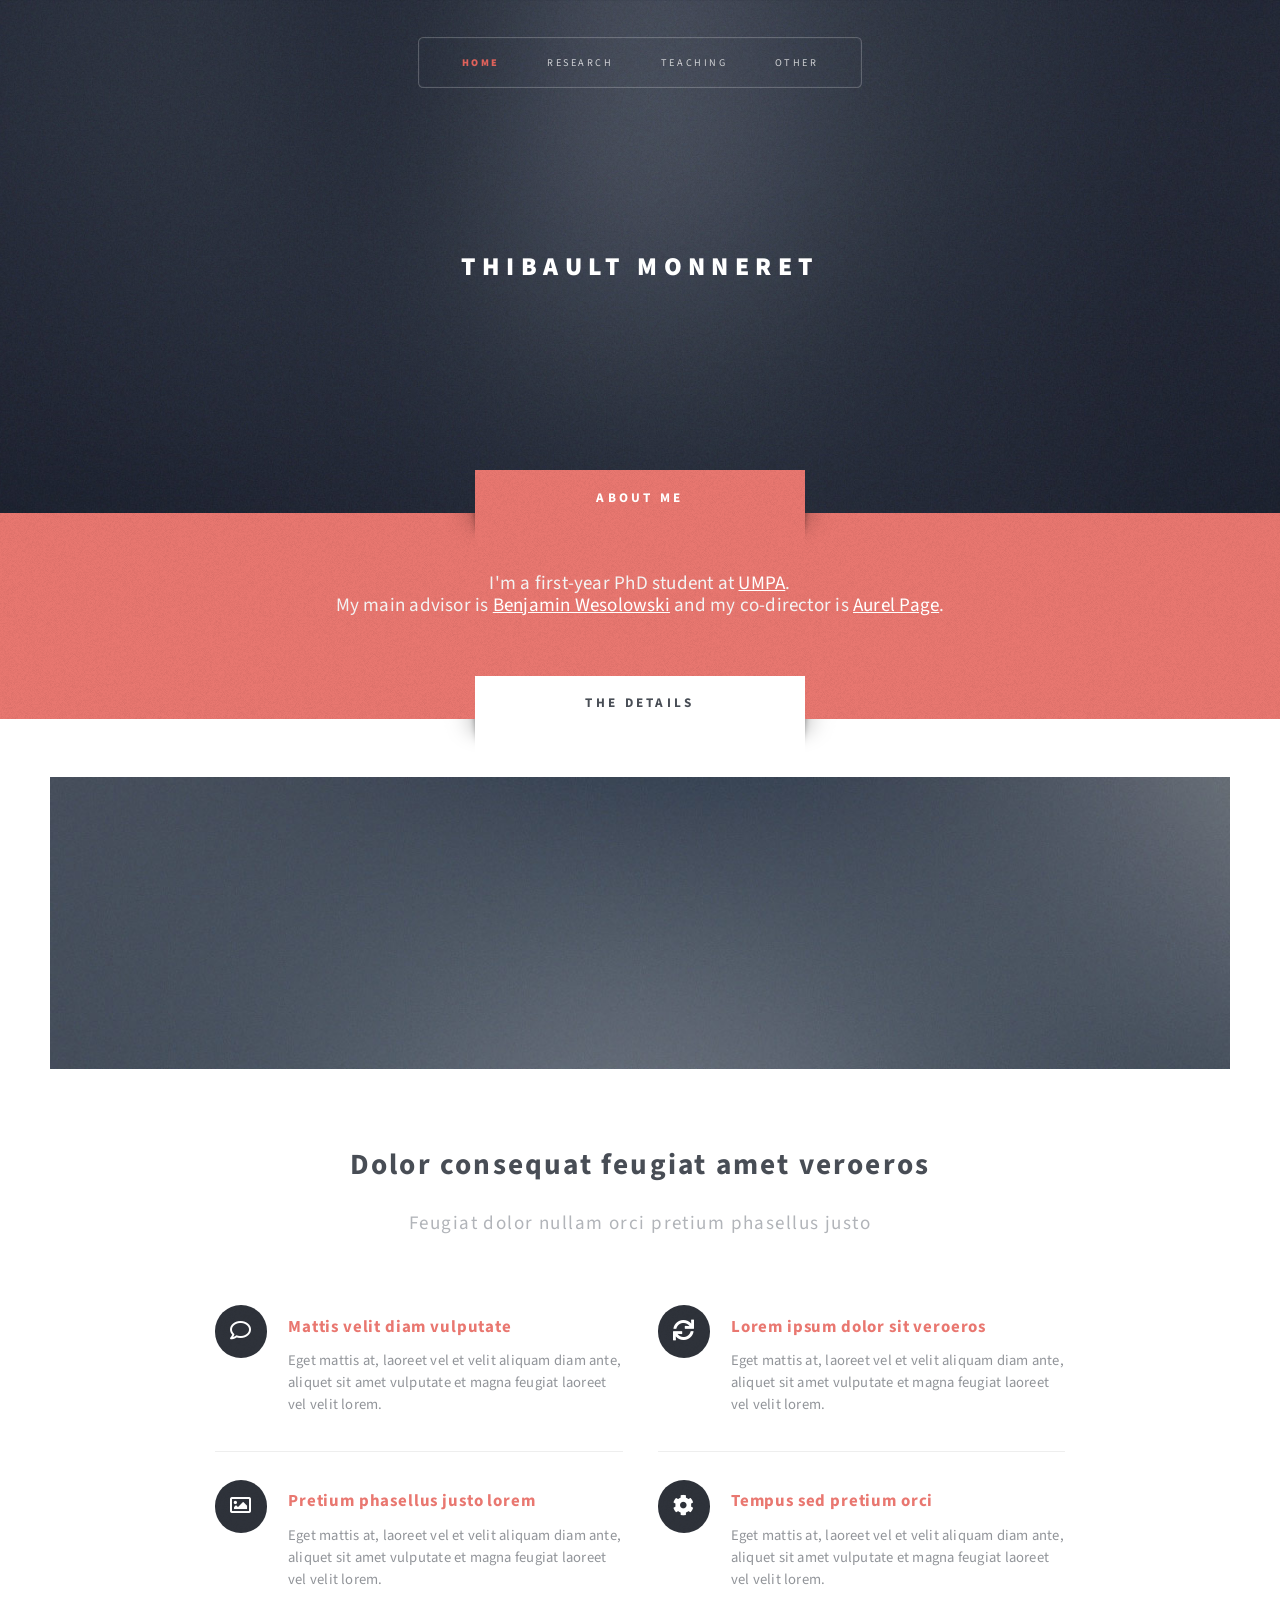
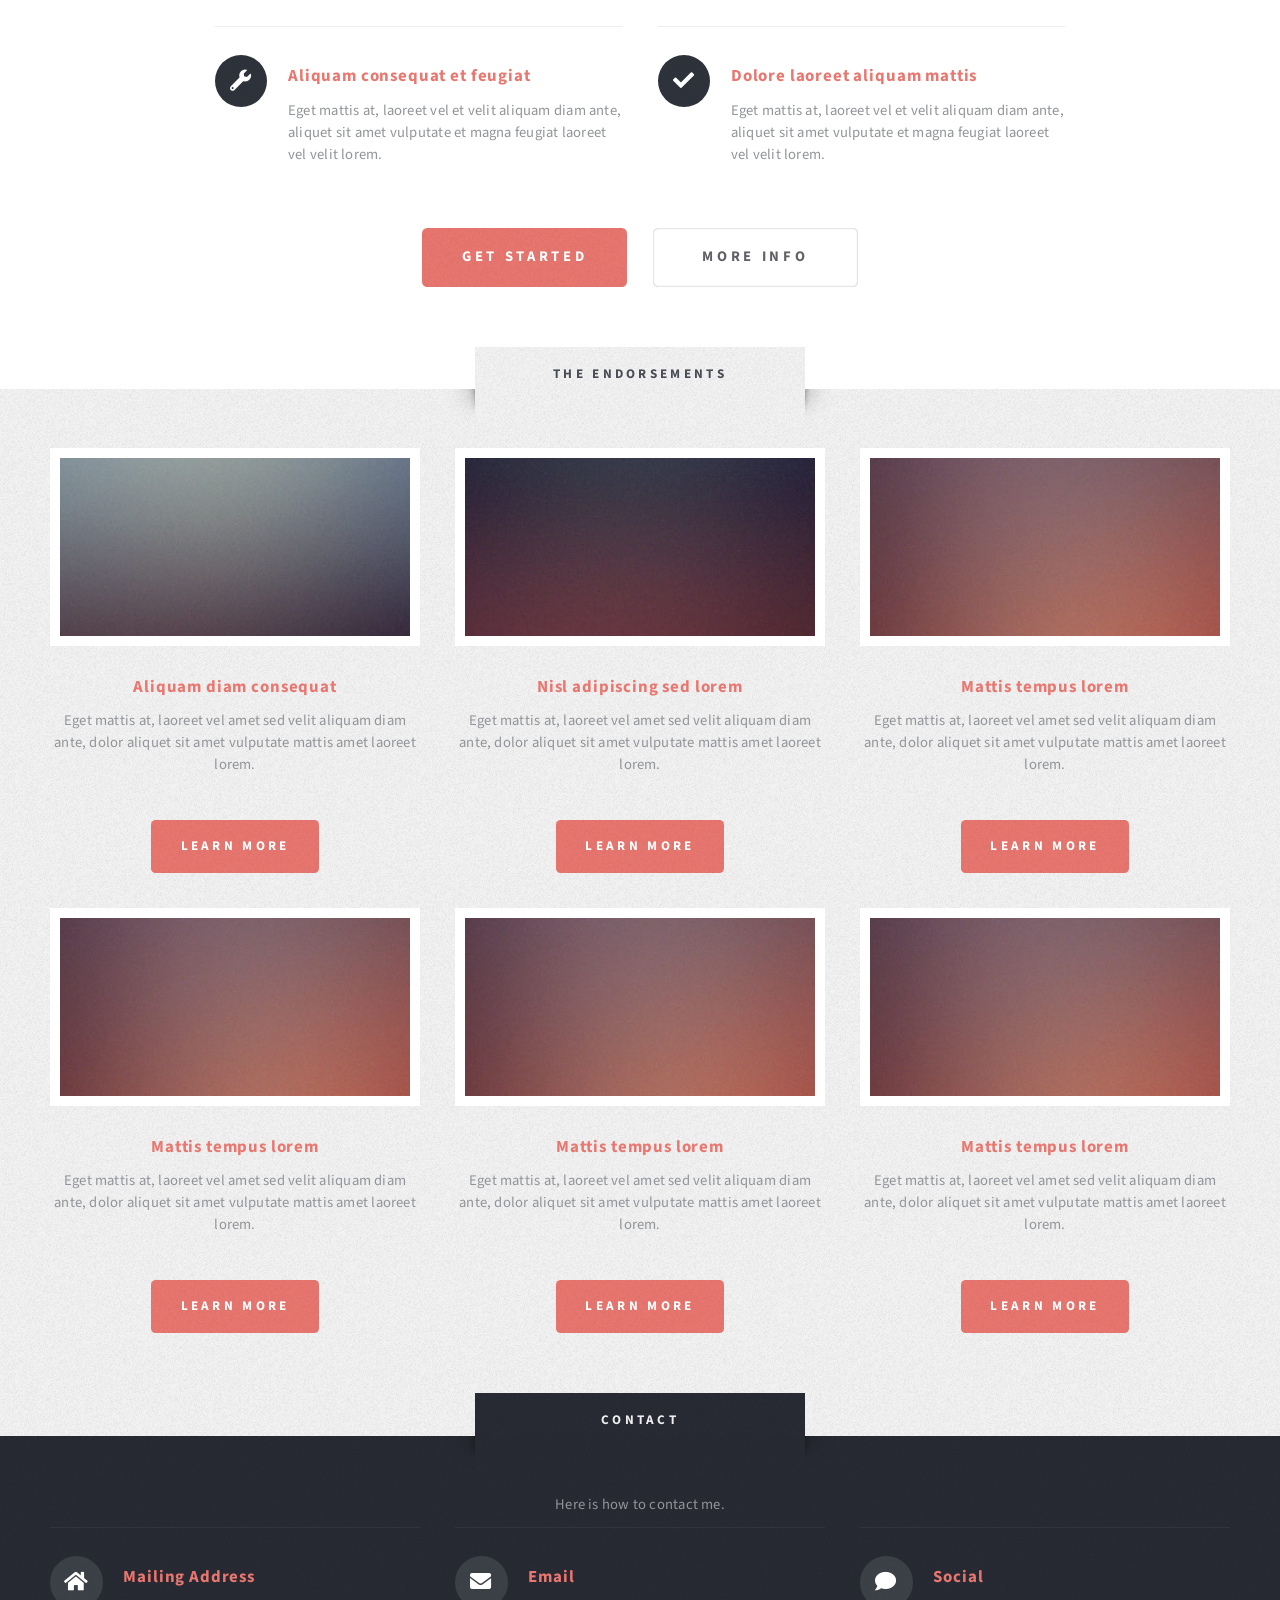
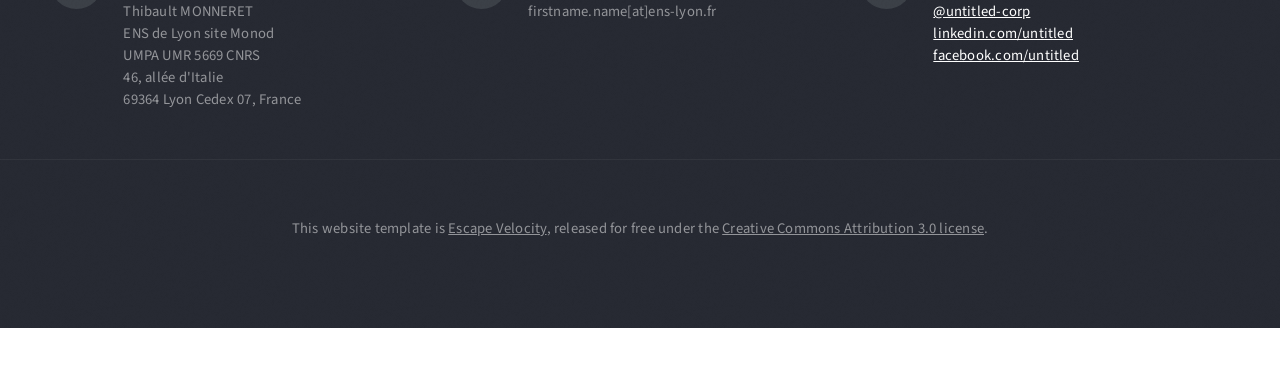
==== commit 58e4d02a: "split teaching pages" ====
--- a/index.html
+++ b/index.html
@@ -40,10 +40,7 @@
 				<section id="intro" class="wrapper style1">
 					<div class="title">About me</div>
 					<div class="container">
-						<p class="style3">I'm a first-year doctoral student</p>
-						<ul class="actions">
-							<li><a href="/pdfs/developpement forme normale de smith.pdf" class="button style3 large">Proceed</a></li>
-						</ul>
+						<p class="style3">I'm a first-year PhD student at <a href="https://www.umpa.ens-lyon.fr">UMPA</a>. <br>My main advisor is <a href="https://www.bweso.com">Benjamin Wesolowski</a> and my co-director is <a href="https://www.normalesup.org/~page/">Aurel Page</a>.</p>
 					</div>
 				</section>
 
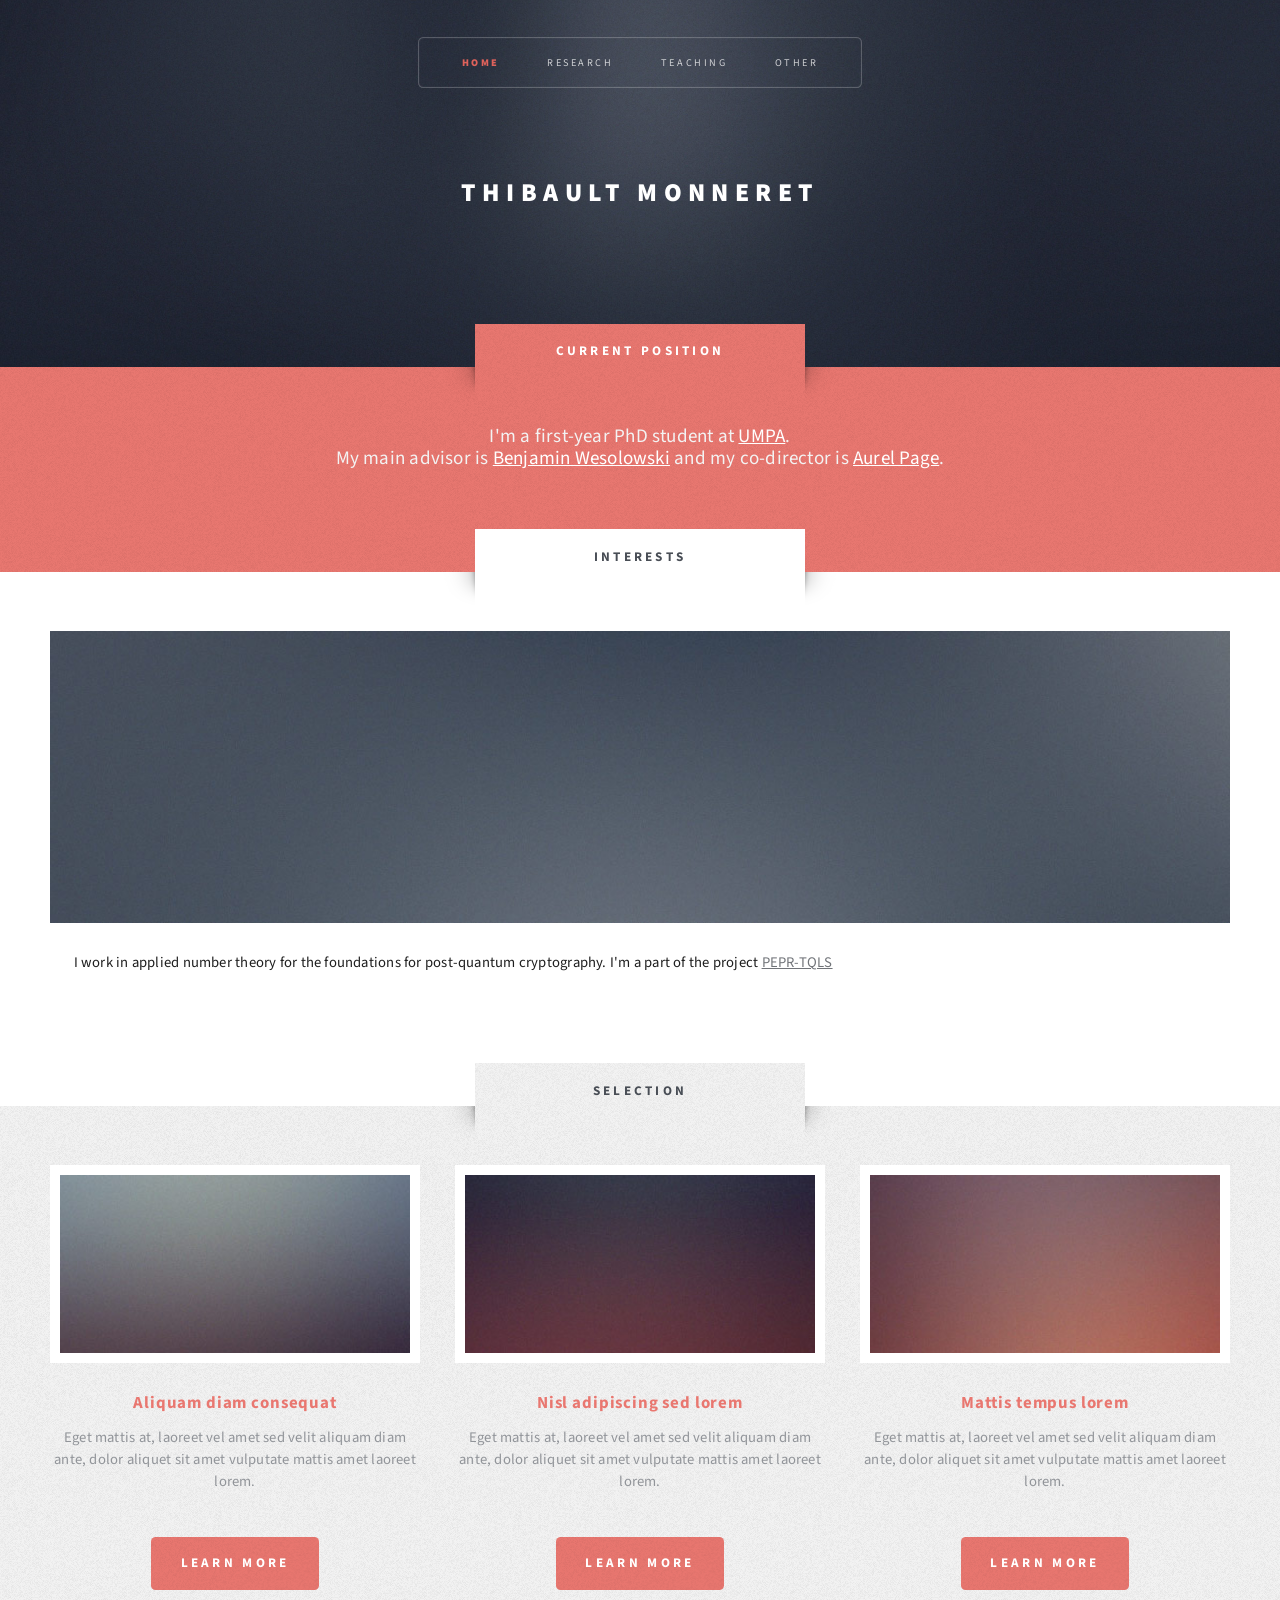
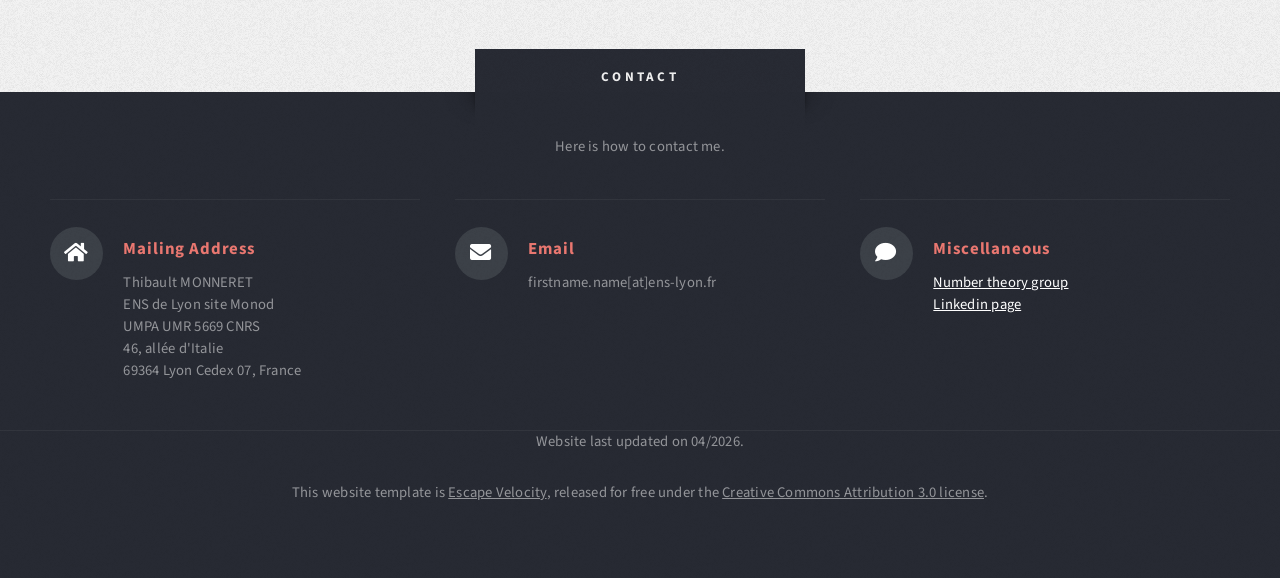
==== commit a7fd45fd: "TD de géoalg, partie du bas avec un script js" ====
--- a/index.html
+++ b/index.html
@@ -19,7 +19,7 @@
 
 					<!-- Logo -->
 						<div id="logo">
-							<h1><a href="index.html">Thibault Monneret</a></h1>
+							<h1>Thibault Monneret</h1>
 					<!--sous-titre-->
 							<p></p>
 						</div>
@@ -38,7 +38,7 @@
 
 			<!-- Intro -->
 				<section id="intro" class="wrapper style1">
-					<div class="title">About me</div>
+					<div class="title">Current position</div>
 					<div class="container">
 						<p class="style3">I'm a first-year PhD student at <a href="https://www.umpa.ens-lyon.fr">UMPA</a>. <br>My main advisor is <a href="https://www.bweso.com">Benjamin Wesolowski</a> and my co-director is <a href="https://www.normalesup.org/~page/">Aurel Page</a>.</p>
 					</div>
@@ -47,7 +47,7 @@
 
 			<!-- Main -->
 				<section id="main" class="wrapper style2">
-					<div class="title">The Details</div>
+					<div class="title">Interests</div>
 					<div class="container">
 
 						<!-- Image -->
@@ -55,64 +55,13 @@
 								<img src="images/pic01.jpg" alt="" />
 							</a>
 
-						<!-- Features -->
-							<section id="features">
-								<header class="style1">
-									<h2>Dolor consequat feugiat amet veroeros</h2>
-									<p>Feugiat dolor nullam orci pretium phasellus justo</p>
-								</header>
-								<div class="feature-list">
-									<div class="row">
-										<div class="col-6 col-12-medium">
-											<section>
-												<h3 class="icon fa-comment">Mattis velit diam vulputate</h3>
-												<p>Eget mattis at, laoreet vel et velit aliquam diam ante, aliquet sit amet vulputate et magna feugiat laoreet vel velit lorem.</p>
-											</section>
-										</div>
-										<div class="col-6 col-12-medium">
-											<section>
-												<h3 class="icon solid fa-sync">Lorem ipsum dolor sit veroeros</h3>
-												<p>Eget mattis at, laoreet vel et velit aliquam diam ante, aliquet sit amet vulputate et magna feugiat laoreet vel velit lorem.</p>
-											</section>
-										</div>
-										<div class="col-6 col-12-medium">
-											<section>
-												<h3 class="icon fa-image">Pretium phasellus justo lorem</h3>
-												<p>Eget mattis at, laoreet vel et velit aliquam diam ante, aliquet sit amet vulputate et magna feugiat laoreet vel velit lorem.</p>
-											</section>
-										</div>
-										<div class="col-6 col-12-medium">
-											<section>
-												<h3 class="icon solid fa-cog">Tempus sed pretium orci</h3>
-												<p>Eget mattis at, laoreet vel et velit aliquam diam ante, aliquet sit amet vulputate et magna feugiat laoreet vel velit lorem.</p>
-											</section>
-										</div>
-										<div class="col-6 col-12-medium">
-											<section>
-												<h3 class="icon solid fa-wrench">Aliquam consequat et feugiat</h3>
-												<p>Eget mattis at, laoreet vel et velit aliquam diam ante, aliquet sit amet vulputate et magna feugiat laoreet vel velit lorem.</p>
-											</section>
-										</div>
-										<div class="col-6 col-12-medium">
-											<section>
-												<h3 class="icon solid fa-check">Dolore laoreet aliquam mattis</h3>
-												<p>Eget mattis at, laoreet vel et velit aliquam diam ante, aliquet sit amet vulputate et magna feugiat laoreet vel velit lorem.</p>
-											</section>
-										</div>
-									</div>
-								</div>
-								<ul class="actions special">
-									<li><a href="#" class="button style1 large">Get Started</a></li>
-									<li><a href="#" class="button style2 large">More Info</a></li>
-								</ul>
-							</section>
-
+					 <p class="style4"> I work in applied number theory for the foundations for post-quantum cryptography. I'm a part of the project <a href="https://www.pepr-quantique.fr">PEPR-TQLS</a></p>
 					</div>
 				</section>
 
 			<!-- Highlights -->
 				<section id="highlights" class="wrapper style3">
-					<div class="title">The Endorsements</div>
+					<div class="title">Selection</div>
 					<div class="container">
 						<div class="row aln-center">
 							<div class="col-4 col-12-medium">
@@ -145,87 +94,14 @@
 									</ul>
 								</section>
 							</div>
-							<div class="col-4 col-12-medium">
-								<section class="highlight">
-									<a href="#" class="image featured"><img src="images/pic04.jpg" alt="" /></a>
-									<h3><a href="#">Mattis tempus lorem</a></h3>
-									<p>Eget mattis at, laoreet vel amet sed velit aliquam diam ante, dolor aliquet sit amet vulputate mattis amet laoreet lorem.</p>
-									<ul class="actions">
-										<li><a href="#" class="button style1">Learn More</a></li>
-									</ul>
-								</section>
-							</div>							
-							<div class="col-4 col-12-medium">
-								<section class="highlight">
-									<a href="#" class="image featured"><img src="images/pic04.jpg" alt="" /></a>
-									<h3><a href="#">Mattis tempus lorem</a></h3>
-									<p>Eget mattis at, laoreet vel amet sed velit aliquam diam ante, dolor aliquet sit amet vulputate mattis amet laoreet lorem.</p>
-									<ul class="actions">
-										<li><a href="#" class="button style1">Learn More</a></li>
-									</ul>
-								</section>
-							</div>
-							<div class="col-4 col-12-medium">
-								<section class="highlight">
-									<a href="#" class="image featured"><img src="images/pic04.jpg" alt="" /></a>
-									<h3><a href="#">Mattis tempus lorem</a></h3>
-									<p>Eget mattis at, laoreet vel amet sed velit aliquam diam ante, dolor aliquet sit amet vulputate mattis amet laoreet lorem.</p>
-									<ul class="actions">
-										<li><a href="#" class="button style1">Learn More</a></li>
-									</ul>
-								</section>
-							</div>
 						</div>
 					</div>
 				</section>
-		</div>
 
-		<!-- Footer -->
-<section id="footer" class="wrapper">
-	<div class="title">Contact</div>
-				<!-- Contact -->
-				<center> Here is how to contact me. </center>
-					<section class="feature-list">
-					<div class="container">
-						<div class="row aln-center">
-							<div class="col-4 col-12-medium">
-								<section>
-									<h3 class="icon solid fa-home">Mailing Address</h3>
-									<p>
-										Thibault MONNERET<br />
-										ENS de Lyon site Monod<br />
-										UMPA UMR 5669 CNRS<br />
-										46, allée d'Italie<br />
-										69364 Lyon Cedex 07, France
-									</p>
-								</section>
-							</div>
-							<div class="col-4 col-12-medium">
-								<section>
-									<h3 class="icon solid fa-envelope">Email</h3>
-									<p>
-										firstname.name[at]ens-lyon.fr
-									</p>
-								</section>
-							</div>
-							<div class="col-4 col-12-medium">
-								<section>
-									<h3 class="icon solid fa-comment">Social</h3>
-									<p>
-										<a href="#">@untitled-corp</a><br />
-										<a href="#">linkedin.com/untitled</a><br />
-										<a href="#">facebook.com/untitled</a>
-									</p>
-								</section>
-							</div>
-						</div>
-					 </div>
-					</section>
-		<div id="copyright">
-		<p>	This website template is <a href="https://html5up.net/uploads/demos/escape-velocity/">Escape Velocity</a>, released for
-		free under the <a href="http://html5up.net/license">Creative Commons Attribution 3.0 license</a>.
-		</div>
-</section>
+		<!-- Footer inclus par contact-bottom.js -->
+<div id="leBas"></div>
+
+</div>
 		<!-- Scripts -->
 			<script src="assets/js/jquery.min.js"></script>
 			<script src="assets/js/jquery.dropotron.min.js"></script>
@@ -233,5 +109,6 @@
 			<script src="assets/js/breakpoints.min.js"></script>
 			<script src="assets/js/util.js"></script>
 			<script src="assets/js/main.js"></script>
+			<script src="assets/js/contact-bottom.js"></script>
 	</body>
 </html>
--- a/assets/css/main.css
+++ b/assets/css/main.css
@@ -2077,7 +2077,7 @@
 		}
 
 		.homepage #header {
-			height: 35em;
+			height: 25em;
 		}
 
 /* Logo */
@@ -2276,7 +2276,9 @@
 		background: #282b34 url("images/overlay.png");
 		color: #eee;
 		color: rgba(255, 255, 255, 0.5);
-		padding-bottom: 6em;
+		padding-top: 3em;
+		margin-bottom: 0em;
+		padding-bottom: 0.1em;
 	}
 
 		#footer h1, #footer h2, #footer h3, #footer h4, #footer h5, #footer h6, #footer strong, #footer b, #footer a {
@@ -2374,8 +2376,10 @@
 
 	#copyright {
 		text-align: center;
-		padding-top: 6em;
-		margin-top: 6em;
+		padding-top: 1em;
+		padding-bottom: 0em;
+		margin-bottom: -1em;
+		margin-top: 0em;
 		border-top: solid 1px rgba(255, 255, 255, 0.05);
 	}
 
@@ -2385,7 +2389,7 @@
 			box-shadow: inset 0px 0px 1px 1px rgba(255, 255, 255, 0.05);
 			color: #aaa;
 			color: rgba(255, 255, 255, 0.25);
-			padding: 0.75em 2em;
+			padding: 0.75em 02em;
 			font-size: 0.9em;
 		}
 
@@ -2480,8 +2484,8 @@
 		/* Copyright */
 
 			#copyright {
-				padding-top: 4em;
-				margin-top: 4em;
+				padding-top: 0em;
+				margin-top: 0em;
 			}
 
 	}
@@ -2983,4 +2987,10 @@
 							margin-top: 0;
 						}
 
-	}+	}
+	
+.style4 {
+	text-indent: 2%;
+	font-style: normal;
+	color: rgb(30,30,30);
+}
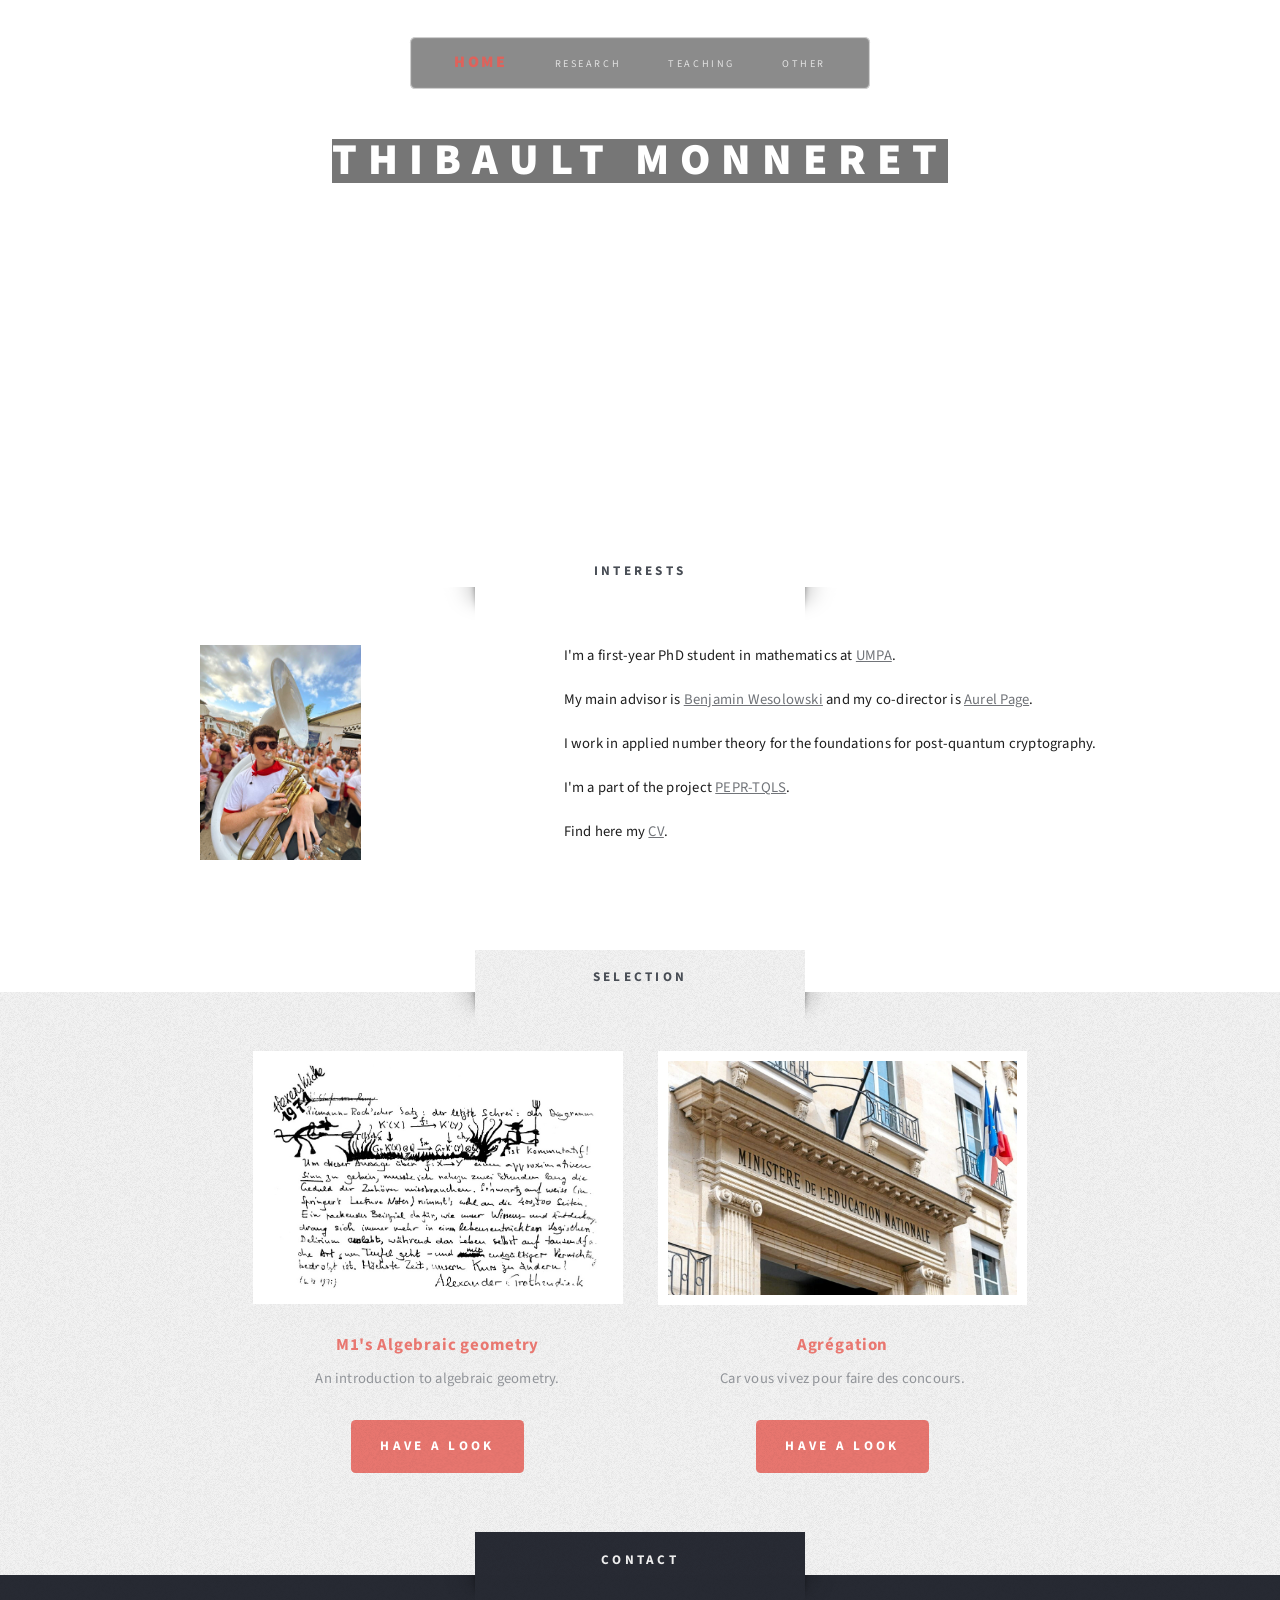
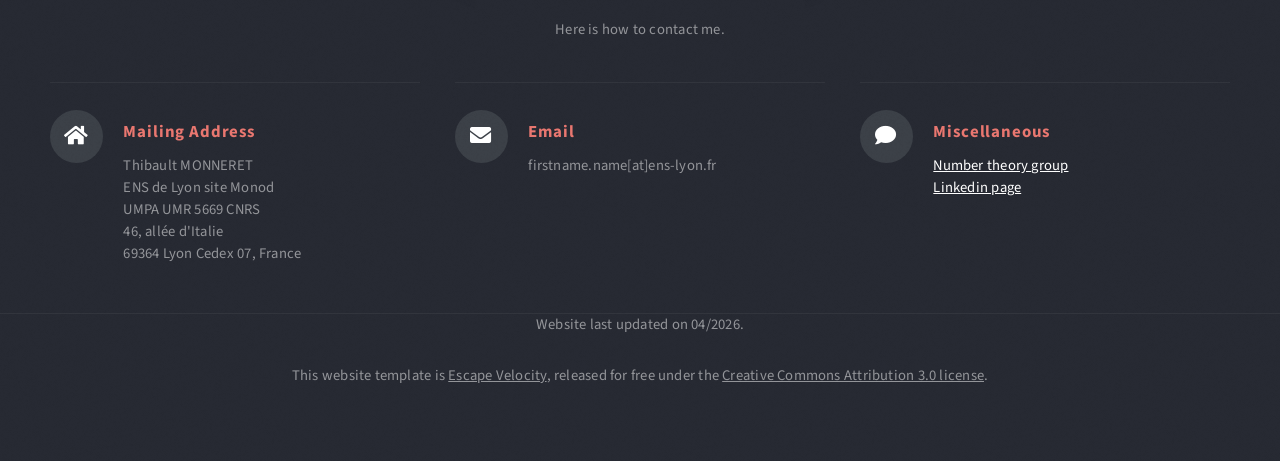
==== commit 8ac45d04: "nouvelle page d'accueil" ====
--- a/index.html
+++ b/index.html
@@ -16,18 +16,18 @@
 
 			<!-- Header -->
 				<section id="header" class="wrapper">
-
-					<!-- Logo -->
-						<div id="logo">
-							<h1>Thibault Monneret</h1>
-					<!--sous-titre-->
+					<p class="logotexte">Thibault Monneret</p>
+					<!-- Logo 
+						<div id="logo" class="logotexte">
+							<h1><center><span style="position: sticky;top: 20px;">Thibault Monneret</span></center></h1>
+					<!--sous-titre
 							<p></p>
 						</div>
-
+-->
 					<!-- Nav -->
-						<nav id="nav">
+						<nav id="nav" >
 							<ul>
-								<li class="current"><a href="index.html"><p style="font-weight: 900;color:rgb(223,98,91)">Home</p></a></li>
+								<li class="current"><a href="index.html"><p class="stylenavtext">Home</p></a></li>
 								<li><a href="research.html">Research</a></li>
 								<li><a href="teaching.html">Teaching</a></li>
 								<li><a href="other.html">Other</a></li>
@@ -36,26 +36,22 @@
 
 				</section>
 
-			<!-- Intro -->
-				<section id="intro" class="wrapper style1">
-					<div class="title">Current position</div>
-					<div class="container">
-						<p class="style3">I'm a first-year PhD student at <a href="https://www.umpa.ens-lyon.fr">UMPA</a>. <br>My main advisor is <a href="https://www.bweso.com">Benjamin Wesolowski</a> and my co-director is <a href="https://www.normalesup.org/~page/">Aurel Page</a>.</p>
-					</div>
-				</section>
-
-
 			<!-- Main -->
 				<section id="main" class="wrapper style2">
 					<div class="title">Interests</div>
 					<div class="container">
-
-						<!-- Image -->
-							<a href="#" class="image featured">
-								<img src="images/pic01.jpg" alt="" />
-							</a>
-
-					 <p class="style4"> I work in applied number theory for the foundations for post-quantum cryptography. I'm a part of the project <a href="https://www.pepr-quantique.fr">PEPR-TQLS</a></p>
+						<div class="row gtr-150">
+							<div class="col-5 col-12-medium">
+								<div id="sidebar">
+									<div class="image featured">
+										<img src="images/souba dax 3.jpeg" class="center-fit"/>
+									</div>
+								</div>
+							</div>
+							<div class="col-7 col-12-medium imp-medium">
+								<p class="style4noindent">I'm a first-year PhD student in mathematics at <a href="https://www.umpa.ens-lyon.fr">UMPA</a>. <br><br>My main advisor is <a href="https://www.bweso.com">Benjamin Wesolowski</a> and my co-director is <a href="https://www.normalesup.org/~page/">Aurel Page</a>. <br><br> I work in applied number theory for the foundations for post-quantum cryptography. <br><br> I'm a part of the project <a href="https://www.pepr-quantique.fr">PEPR-TQLS</a>. <br><br> Find here my <a href="pdfs/curric.pdf">CV</a>.</p>
+							</div>
+						</div>
 					</div>
 				</section>
 
@@ -66,32 +62,18 @@
 						<div class="row aln-center">
 							<div class="col-4 col-12-medium">
 								<section class="highlight">
-									<a href="#" class="image featured"><img src="images/pic02.jpg" alt="" /></a>
-									<h3><a href="#">Aliquam diam consequat</a></h3>
-									<p>Eget mattis at, laoreet vel amet sed velit aliquam diam ante, dolor aliquet sit amet vulputate mattis amet laoreet lorem.</p>
-									<ul class="actions">
-										<li><a href="#" class="button style1">Learn More</a></li>
-									</ul>
+									<a href="M1-Algebraic-Geometry.html" class="image featured"><img src="images/teaching/Grothendieck-Riemann-Roch.jpg" alt="" /></a>
+									<h3><a href="M1-Algebraic-Geometry.html">M1's Algebraic geometry</a></h3>
+									<p>An introduction to algebraic geometry.</p>
+									<a href="M1-Algebraic-Geometry.html" class="button style1">Have a look</a>
 								</section>
 							</div>
 							<div class="col-4 col-12-medium">
 								<section class="highlight">
-									<a href="#" class="image featured"><img src="images/pic03.jpg" alt="" /></a>
-									<h3><a href="#">Nisl adipiscing sed lorem</a></h3>
-									<p>Eget mattis at, laoreet vel amet sed velit aliquam diam ante, dolor aliquet sit amet vulputate mattis amet laoreet lorem.</p>
-									<ul class="actions">
-										<li><a href="#" class="button style1">Learn More</a></li>
-									</ul>
-								</section>
-							</div>
-							<div class="col-4 col-12-medium">
-								<section class="highlight">
-									<a href="#" class="image featured"><img src="images/pic04.jpg" alt="" /></a>
-									<h3><a href="#">Mattis tempus lorem</a></h3>
-									<p>Eget mattis at, laoreet vel amet sed velit aliquam diam ante, dolor aliquet sit amet vulputate mattis amet laoreet lorem.</p>
-									<ul class="actions">
-										<li><a href="#" class="button style1">Learn More</a></li>
-									</ul>
+									<a href="agregation.html" class="image featured"><img src="images/teaching/educ nat.jpg" alt="" /></a>
+									<h3><a href="agregation.html">Agrégation</a></h3>
+									<p>Car vous vivez pour faire des concours.</p>
+									<a href="agregation.html" class="button style1">Have a look</a>
 								</section>
 							</div>
 						</div>
--- a/assets/css/main.css
+++ b/assets/css/main.css
@@ -429,7 +429,7 @@
 		}
 
 			.row.gtr-150 > * {
-				padding: 75px 0 0 75px;
+				padding: 75px 0px 0 75px;
 			}
 
 			.row.gtr-150.gtr-uniform {
@@ -2061,8 +2061,9 @@
 		justify-content: center;
 		position: relative;
 		height: 24em;
-		background: url("../../images/banner.jpg") center center;
+		background: url("../../images/P1150802.JPG") fixed center;
 		background-size: cover;
+		background-position: 0% 200%;
 		padding: 0;
 	}
 
@@ -2073,12 +2074,13 @@
 			left: 0;
 			width: 100%;
 			height: 100%;
-			background: url("images/overlay.png");
+			/*background: url("images/overlay.png");*/
 		}
 
 		.homepage #header {
-			height: 25em;
-		}
+			height: 40em;
+		}
+	
 
 /* Logo */
 
@@ -2106,6 +2108,20 @@
 			letter-spacing: 0.2em;
 			font-size: 0.9em;
 		}
+		
+		.logotexte {
+			margin-bottom: 6em;
+			position: fixed;
+			font-weight: 900;
+			text-transform: uppercase;
+			color: #fff;
+			font-size: 3em;
+			line-height: 1em;
+			letter-spacing: 0.25em;
+			display: block;
+			background-color: rgba(60, 60, 60, 0.7);
+		}
+
 
 /* Nav */
 
@@ -2116,13 +2132,16 @@
 		left: 0;
 		width: 100%;
 		text-align: center;
+		position: fixed;
+		z-index: 999;
 	}
 
 		#nav > ul {
 			display: inline-block;
 			border-radius: 0.35em;
-			box-shadow: inset 0px 0px 1px 1px rgba(255, 255, 255, 0.25);
+			box-shadow: inset 0px 0px 1px 1px rgba(255, 255, 255, 0.65);
 			padding: 0 1.5em 0 1.5em;
+			background-color: rgba(90, 90, 90, 0.7);
 		}
 
 			#nav > ul > li {
@@ -2993,4 +3012,27 @@
 	text-indent: 2%;
 	font-style: normal;
 	color: rgb(30,30,30);
+}
+
+.style4noindent {
+	font-style: normal;
+	color: rgb(30,30,30);
+	padding-bottom: -200em;
+	margin-bottom: -200em;
+}
+
+.imgbox {
+	display: grid;
+	height: 100%;
+}
+.center-fit {
+	max-width: 35%;
+	max-height: 100vh;
+	margin: auto;
+}
+
+.stylenavtext {
+	font-size: 16px;
+	font-weight: 900;
+	color: rgb(223,98,91);
 }
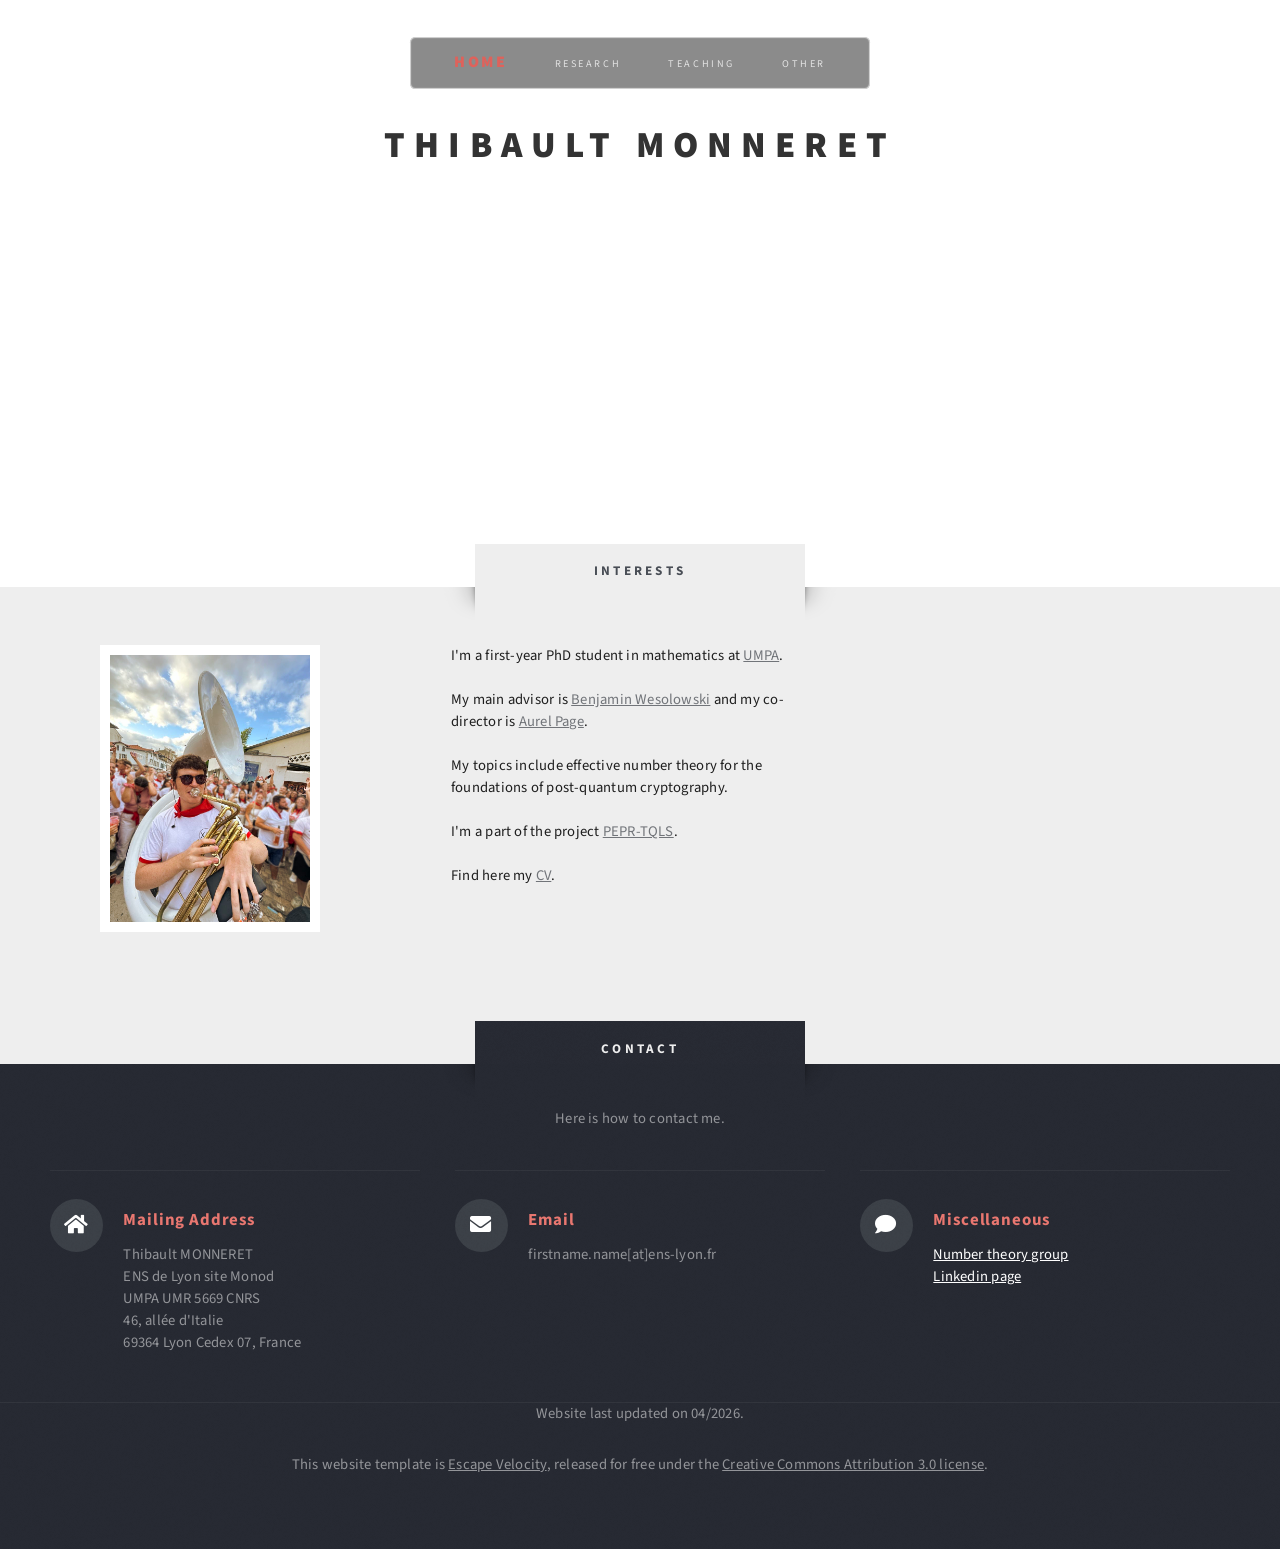
==== commit 332e5084: "page accueil mieux pour le zoom" ====
--- a/index.html
+++ b/index.html
@@ -39,23 +39,24 @@
 			<!-- Main -->
 				<section id="main" class="wrapper style2">
 					<div class="title">Interests</div>
-					<div class="container">
-						<div class="row gtr-150">
-							<div class="col-5 col-12-medium">
-								<div id="sidebar">
-									<div class="image featured">
-										<img src="images/souba dax 3.jpeg" class="center-fit"/>
-									</div>
+					<!--div class="row gtr-150"-->
+					<div class="enveloppe">
+						<div class="col-5 col-12-medium">
+							<section class="highlight">
+								<div class="image featured">
+									<img src="images/souba dax 3.jpeg" class="center-fit"/>
 								</div>
-							</div>
-							<div class="col-7 col-12-medium imp-medium">
-								<p class="style4noindent">I'm a first-year PhD student in mathematics at <a href="https://www.umpa.ens-lyon.fr">UMPA</a>. <br><br>My main advisor is <a href="https://www.bweso.com">Benjamin Wesolowski</a> and my co-director is <a href="https://www.normalesup.org/~page/">Aurel Page</a>. <br><br> I work in applied number theory for the foundations for post-quantum cryptography. <br><br> I'm a part of the project <a href="https://www.pepr-quantique.fr">PEPR-TQLS</a>. <br><br> Find here my <a href="pdfs/curric.pdf">CV</a>.</p>
-							</div>
+							</section>
+						</div>
+						<div class="col-7 col-12-medium imp-medium">
+							<section class="highlight">
+								<p class="style4noindent">I'm a first-year PhD student in mathematics at <a href="https://www.umpa.ens-lyon.fr">UMPA</a>. <br><br>My main advisor is <a href="https://www.bweso.com">Benjamin Wesolowski</a> and my co-director is <a href="https://www.normalesup.org/~page/">Aurel Page</a>. <br><br> My topics include effective number theory for the foundations of post-quantum cryptography. <br><br> I'm a part of the project <a href="https://www.pepr-quantique.fr">PEPR-TQLS</a>. <br><br> Find here my <a href="pdfs/curric.pdf">CV</a>.</p>
+							</section>
 						</div>
 					</div>
 				</section>
 
-			<!-- Highlights -->
+			<!-- Highlights 
 				<section id="highlights" class="wrapper style3">
 					<div class="title">Selection</div>
 					<div class="container">
@@ -78,7 +79,7 @@
 							</div>
 						</div>
 					</div>
-				</section>
+				</section>-->
 
 		<!-- Footer inclus par contact-bottom.js -->
 <div id="leBas"></div>
--- a/assets/css/main.css
+++ b/assets/css/main.css
@@ -2017,20 +2017,22 @@
 			}
 
 		.wrapper.style2 {
-			background: #fff;
+			background: #eee;
 		}
 
 			.wrapper.style2 .title {
-				background: #fff;
+				background: #eee;
 				color: #484d55;
 			}
 
 		.wrapper.style3 {
-			background: #f3f3f3 url("images/overlay.png");
+			background: #eee;
+			/*background: #f3f3f3 url("images/overlay.png");*/
 		}
 
 			.wrapper.style3 .title {
-				background: #f3f3f3 url("images/overlay.png");
+				background: #eee;
+				/*background: #f3f3f3 url("images/overlay.png");*/
 				color: #484d55;
 			}
 
@@ -2110,16 +2112,16 @@
 		}
 		
 		.logotexte {
-			margin-bottom: 6em;
+			margin-bottom: 8em;
 			position: fixed;
 			font-weight: 900;
 			text-transform: uppercase;
-			color: #fff;
-			font-size: 3em;
+			color: #333;
+			font-size: 2.5em;
 			line-height: 1em;
 			letter-spacing: 0.25em;
-			display: block;
-			background-color: rgba(60, 60, 60, 0.7);
+			/*display: block;*/
+			background-color: rgba(60, 60, 60, 0);
 		}
 
 
@@ -3019,20 +3021,55 @@
 	color: rgb(30,30,30);
 	padding-bottom: -200em;
 	margin-bottom: -200em;
+	margin-left : 5%;
+	margin-right : 5%;
 }
 
 .imgbox {
 	display: grid;
 	height: 100%;
 }
+
 .center-fit {
 	max-width: 35%;
-	max-height: 100vh;
+	max-width: 15em;
 	margin: auto;
+	border: solid 10px #fff;
 }
 
 .stylenavtext {
 	font-size: 16px;
 	font-weight: 900;
 	color: rgb(223,98,91);
+}
+
+.enveloppe {/*je comprends pas ce code mais disons que ça permet de faire un affichage en ligne de plusieurs éléments sans qu'ils ne se mettent en colonne sur un téléphone*/
+  display: grid;
+  grid-template-columns: repeat(3, 1fr);
+  grid-gap: 10px;
+  grid-auto-rows: minmax(100px, auto);
+}
+.evone {
+  grid-column: 1 / 3;
+  grid-row: 1;
+}
+.evtwo {
+  grid-column: 2 / 4;
+  grid-row: 1 / 3;
+}
+.evthree {
+  grid-column: 1;
+  grid-row: 2 / 5;
+}
+.evfour {
+  grid-column: 3;
+  grid-row: 3;
+}
+.evfive {
+  grid-column: 2;
+  grid-row: 4;
+}
+.evsix {
+  grid-column: 3;
+  grid-row: 4;
 }
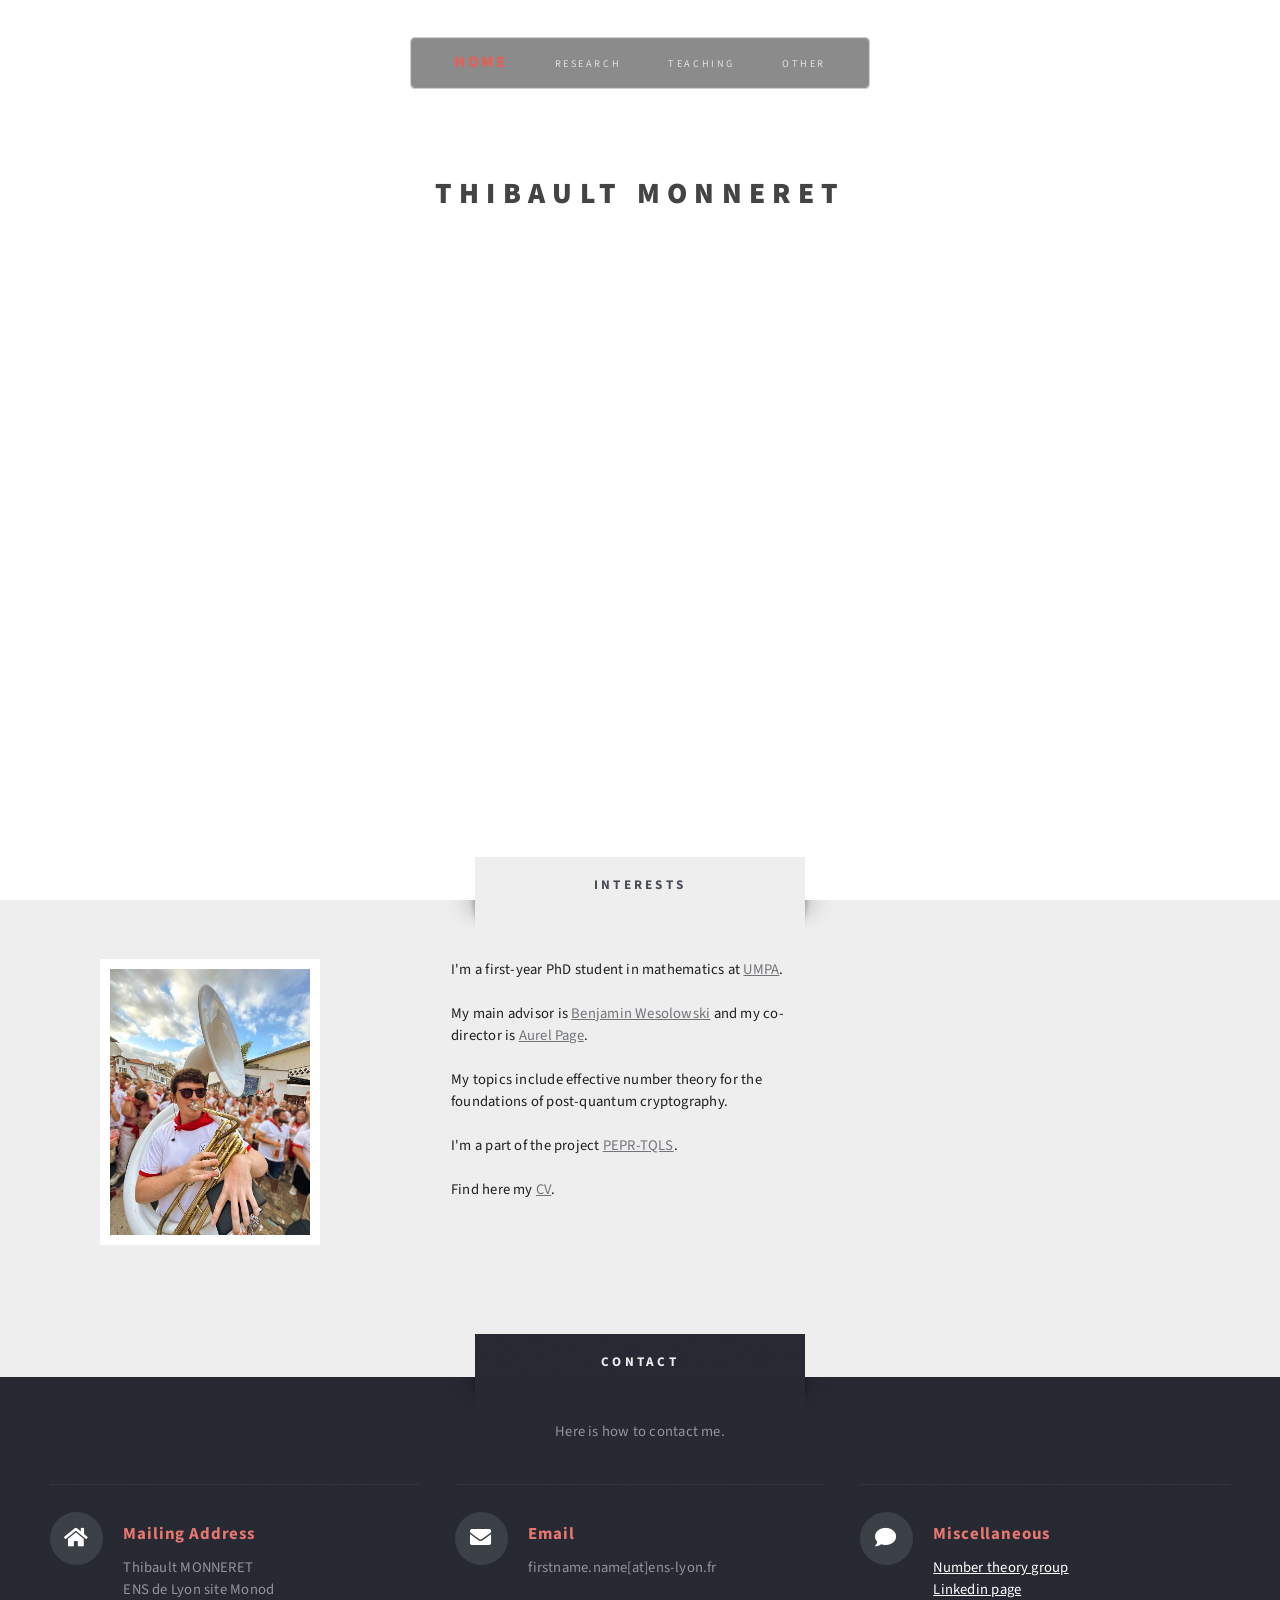
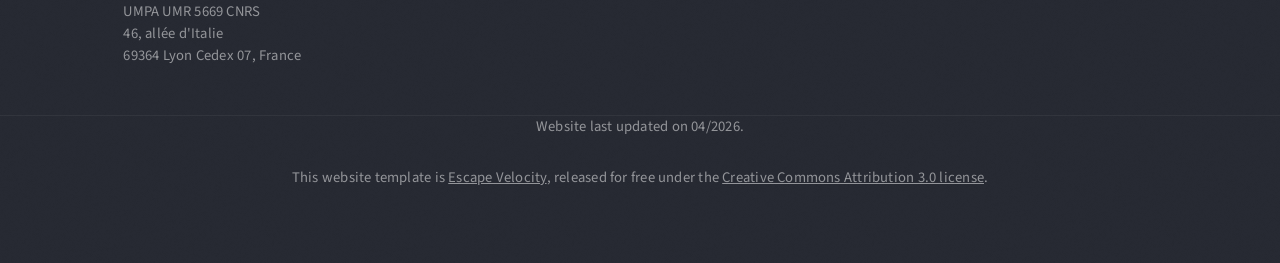
==== commit 7277be22: "page d'accueil moins moche" ====
--- a/index.html
+++ b/index.html
@@ -15,15 +15,18 @@
 		<div id="page-wrapper">
 
 			<!-- Header -->
+			
+<!-- Logo -->
+	<div class="texteCentreFixe">
+		<!--<h1><center><span style="position: sticky;top: 20px;">Thibault Monneret</span></center></h1>-->
+		<p class="logotexte">Thibault Monneret</p>
+<!--sous-titre-->
+		<p></p>
+	</div>	
+
 				<section id="header" class="wrapper">
-					<p class="logotexte">Thibault Monneret</p>
-					<!-- Logo 
-						<div id="logo" class="logotexte">
-							<h1><center><span style="position: sticky;top: 20px;">Thibault Monneret</span></center></h1>
-					<!--sous-titre
-							<p></p>
-						</div>
--->
+
+
 					<!-- Nav -->
 						<nav id="nav" >
 							<ul>
--- a/assets/css/main.css
+++ b/assets/css/main.css
@@ -1956,6 +1956,7 @@
 	.wrapper {
 		position: relative;
 		padding: 6em 0 9em 0;
+		z-index: 25;
 	}
 
 		.wrapper .title {
@@ -2063,10 +2064,11 @@
 		justify-content: center;
 		position: relative;
 		height: 24em;
-		background: url("../../images/P1150802.JPG") fixed center;
+		background: url("../../images/P1150802.JPG") fixed;
 		background-size: cover;
-		background-position: 0% 200%;
+		background-position: -0.5vw 0px;
 		padding: 0;
+		z-index: 2;
 	}
 
 		#header:before {
@@ -2080,7 +2082,7 @@
 		}
 
 		.homepage #header {
-			height: 40em;
+			height: max(40vh,900px);
 		}
 	
 
@@ -2110,19 +2112,6 @@
 			letter-spacing: 0.2em;
 			font-size: 0.9em;
 		}
-		
-		.logotexte {
-			margin-bottom: 8em;
-			position: fixed;
-			font-weight: 900;
-			text-transform: uppercase;
-			color: #333;
-			font-size: 2.5em;
-			line-height: 1em;
-			letter-spacing: 0.25em;
-			/*display: block;*/
-			background-color: rgba(60, 60, 60, 0);
-		}
 
 
 /* Nav */
@@ -2135,7 +2124,7 @@
 		width: 100%;
 		text-align: center;
 		position: fixed;
-		z-index: 999;
+		z-index: 50;
 	}
 
 		#nav > ul {
@@ -2773,243 +2762,6 @@
 
 /* Small */
 
-	@media screen and (max-width: 736px) {
-
-		/* Basic */
-
-			body, input, select, textarea {
-				line-height: 1.5em;
-				font-size: 10.5pt;
-				letter-spacing: 0;
-			}
-
-			h2, h3, h4, h5, h6 {
-				font-size: 1.2em;
-				letter-spacing: 0.05em;
-				margin: 0 0 1em 0;
-			}
-
-			hr {
-				margin: 1em 0 1em 0;
-			}
-
-		/* Section/Article */
-
-			section, article {
-				clear: both;
-			}
-
-			header br {
-				display: none;
-			}
-
-			header.style1 {
-				padding: 0 0 1em 0;
-			}
-
-				header.style1 h2 {
-					font-size: 1.5em;
-					letter-spacing: 0.075em;
-					line-height: 1.25em;
-				}
-
-				header.style1 p {
-					font-size: 1em;
-					letter-spacing: 0;
-					display: block;
-					margin: 0;
-				}
-
-		/* Button */
-
-			input[type="button"],
-			input[type="submit"],
-			input[type="reset"],
-			button,
-			.button {
-				display: block;
-				width: 100%;
-				font-size: 1em;
-				max-width: 30em;
-				margin: 0 auto;
-			}
-
-		/* Actions */
-
-			ul.actions {
-				margin: 2em 0 0 0;
-			}
-
-				ul.actions li {
-					margin: 15px 0 0 0;
-					display: block;
-				}
-
-					ul.actions li:first-child {
-						margin-top: 0;
-					}
-
-		/* Feature List */
-
-			.feature-list section {
-				padding-top: 2em;
-				padding-left: 4em;
-			}
-
-			.feature-list h3:before {
-				font-size: 0.9em;
-			}
-
-		/* Box */
-
-			.box.post-excerpt .image.left {
-				position: relative;
-				top: 0.25em;
-				width: 25%;
-				margin: 0;
-			}
-
-			.box.post-excerpt h3, .box.post-excerpt p {
-				margin-left: 32.5%;
-			}
-
-		/* Wrapper */
-
-			.wrapper {
-				padding: 3em 0 6em 0;
-			}
-
-				.wrapper .title {
-					font-size: 0.9em;
-					width: 18em;
-					height: 2.5em;
-					top: -2.5em;
-					line-height: 2.5em;
-					margin-bottom: -2.5em;
-					margin-left: -9em;
-					padding-top: 0.5em;
-				}
-
-					.wrapper .title:before, .wrapper .title:after {
-						height: 15px;
-						bottom: -15px;
-						background-size: 100% 100%;
-					}
-
-		/* Header */
-
-			#header {
-				height: 17em;
-			}
-
-				.homepage #header {
-					height: 20em;
-				}
-
-		/* Logo */
-
-			#logo {
-				text-align: center;
-				padding-left: 2em;
-				padding-right: 2em;
-			}
-
-				#logo h1 {
-					font-size: 1.5em;
-					letter-spacing: 0.2em;
-				}
-
-				#logo p {
-					margin: 1.25em 0 0 0;
-					display: block;
-					letter-spacing: 0.2em;
-					font-size: 0.9em;
-				}
-
-		/* Intro */
-
-			#intro {
-				text-align: center;
-				padding-right: 2em;
-				padding-left: 2em;
-				padding-bottom: 5em;
-				margin: 0 auto;
-			}
-
-				#intro p.style1 {
-					margin-bottom: 1.5em;
-				}
-
-				#intro p.style2 {
-					font-size: 1.5em;
-					letter-spacing: 0.05em;
-					line-height: 1.25em;
-					padding: 1.25em;
-				}
-
-		/* Features */
-
-			#features header.style1 {
-				padding-bottom: 4em;
-			}
-
-			#features ul.actions {
-				margin-top: 4em;
-			}
-
-		/* Content */
-
-			#content {
-				padding: 0 0 2em 0;
-			}
-
-				#content header.style1 {
-					padding-bottom: 2.5em;
-				}
-
-		/* Footer */
-
-			#footer {
-				padding-bottom: 0;
-			}
-
-				#footer header.style1 {
-					padding-bottom: 0;
-					margin-bottom: 2em;
-					border-bottom: 0;
-				}
-
-				#footer .feature-list {
-					border-top: 0;
-					padding-top: 0;
-				}
-
-		/* Copyright */
-
-			#copyright {
-				padding-top: 0;
-				margin-top: 4em;
-				border-top: 0;
-			}
-
-				#copyright ul {
-					padding: 1em 2em;
-					width: 100%;
-				}
-
-					#copyright ul li {
-						display: block;
-						margin: 0.5em 0 0 0;
-						border-left: 0;
-						padding: 0;
-					}
-
-						#copyright ul li:first-child {
-							margin-top: 0;
-						}
-
-	}
-	
 .style4 {
 	text-indent: 2%;
 	font-style: normal;
@@ -3024,6 +2776,42 @@
 	margin-left : 5%;
 	margin-right : 5%;
 }
+
+.texteCentreFixe {
+	position: fixed;
+	top : 20vh;
+	left: 50%;	
+	transform: translate(-50%, 0%);
+	z-index: 5;
+}
+
+.logotexte {
+	font-weight: 900;
+	text-align: center;
+	text-transform: uppercase;
+	color: #444;
+	font-size: max(2em, 3.2vmin);
+	text-shadow: 1px 1px 2px white;
+	line-height: 1em;
+	letter-spacing: 0.25em;
+	/*display: block;*/
+	background-color: rgba(60, 60, 60, 0);
+}
+		
+/*@media screen and (max-width: 1280px) {
+	.logotexte {
+		position: fixed;
+		font-weight: 900;
+		text-transform: uppercase;
+		color: #333;
+		font-size: 2.5em;
+		line-height: 1em;
+		letter-spacing: 0.25em;
+		color: rgba(255,0,0,0);
+		/*display: block;
+		background-color: rgba(60, 60, 60, 0);
+	}	
+}*/
 
 .imgbox {
 	display: grid;
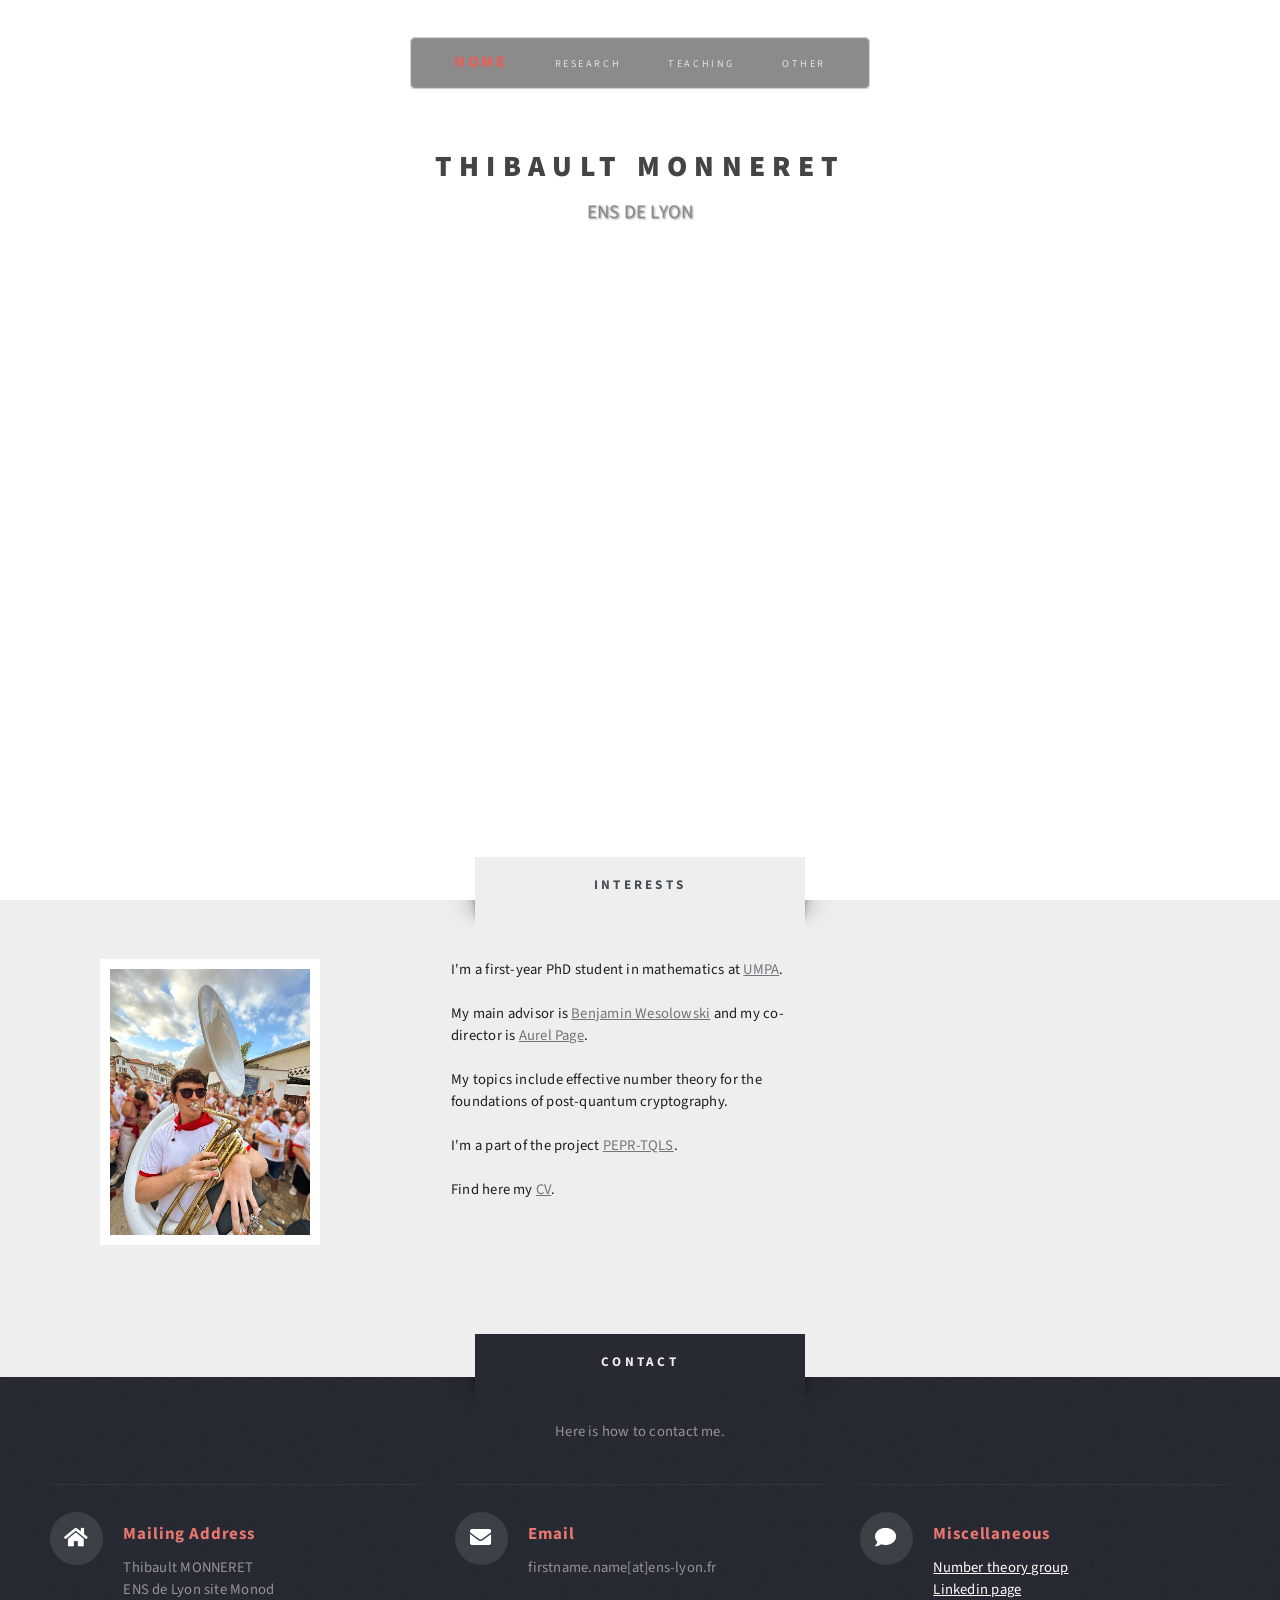
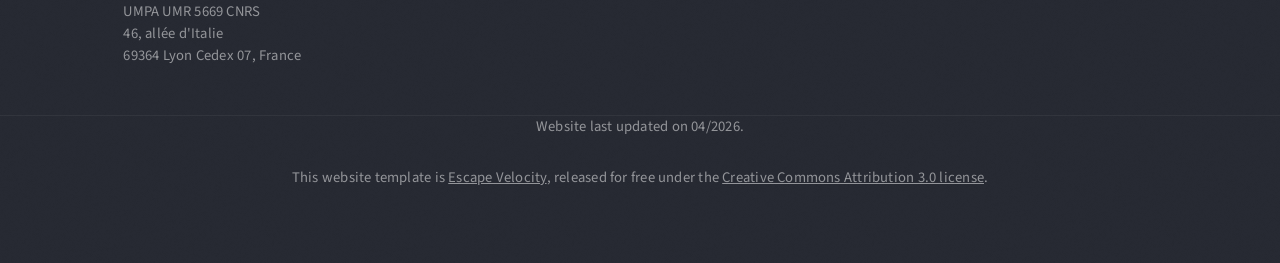
==== commit fe7464c9: "ajout des colles, lecons d'agreg, tri des dévs d'agreg, titres des pages" ====
--- a/index.html
+++ b/index.html
@@ -15,20 +15,8 @@
 		<div id="page-wrapper">
 
 			<!-- Header -->
-			
-<!-- Logo -->
-	<div class="texteCentreFixe">
-		<!--<h1><center><span style="position: sticky;top: 20px;">Thibault Monneret</span></center></h1>-->
-		<p class="logotexte">Thibault Monneret</p>
-<!--sous-titre-->
-		<p></p>
-	</div>	
-
 				<section id="header" class="wrapper">
-
-
-					<!-- Nav -->
-						<nav id="nav" >
+						<nav id="nav"><!-- Nav -->
 							<ul>
 								<li class="current"><a href="index.html"><p class="stylenavtext">Home</p></a></li>
 								<li><a href="research.html">Research</a></li>
@@ -36,8 +24,13 @@
 								<li><a href="other.html">Other</a></li>
 							</ul>
 						</nav>
-
 				</section>
+				
+				<!-- Logo -->
+	<div class="texteCentreFixe">
+		<p class="logotexte">Thibault Monneret</p>
+		<p class="sousTitre">ENS de Lyon</p><!--sous-titre-->
+	</div>	
 
 			<!-- Main -->
 				<section id="main" class="wrapper style2">
--- a/assets/css/main.css
+++ b/assets/css/main.css
@@ -1956,7 +1956,7 @@
 	.wrapper {
 		position: relative;
 		padding: 6em 0 9em 0;
-		z-index: 25;
+		/*z-index: 10;*/
 	}
 
 		.wrapper .title {
@@ -2063,12 +2063,12 @@
 		-ms-justify-content: center;
 		justify-content: center;
 		position: relative;
-		height: 24em;
+		height: max(30vh,650px);
 		background: url("../../images/P1150802.JPG") fixed;
 		background-size: cover;
-		background-position: -0.5vw 0px;
+		background-position: 0vw 0px;
 		padding: 0;
-		z-index: 2;
+		/*z-index: 2;*/
 	}
 
 		#header:before {
@@ -2084,6 +2084,7 @@
 		.homepage #header {
 			height: max(40vh,900px);
 		}
+		
 	
 
 /* Logo */
@@ -2124,7 +2125,7 @@
 		width: 100%;
 		text-align: center;
 		position: fixed;
-		z-index: 50;
+		z-index: 100;
 	}
 
 		#nav > ul {
@@ -2779,10 +2780,10 @@
 
 .texteCentreFixe {
 	position: fixed;
-	top : 20vh;
+	top : 17vh;
 	left: 50%;	
 	transform: translate(-50%, 0%);
-	z-index: 5;
+	/*z-index: 5;*/
 }
 
 .logotexte {
@@ -2796,6 +2797,16 @@
 	letter-spacing: 0.25em;
 	/*display: block;*/
 	background-color: rgba(60, 60, 60, 0);
+	margin-bottom: 4.5%;
+}
+
+.sousTitre {
+	font-weight: 400;
+	text-align: center;
+	text-transform: uppercase;
+	color: #888;
+	font-size: max(1.3em, 2.0vmin);
+	text-shadow: 1px 1px 2px rgba(80,80,80,0.7);
 }
 		
 /*@media screen and (max-width: 1280px) {
@@ -2829,6 +2840,7 @@
 	font-size: 16px;
 	font-weight: 900;
 	color: rgb(223,98,91);
+	z-index: 100;
 }
 
 .enveloppe {/*je comprends pas ce code mais disons que ça permet de faire un affichage en ligne de plusieurs éléments sans qu'ils ne se mettent en colonne sur un téléphone*/
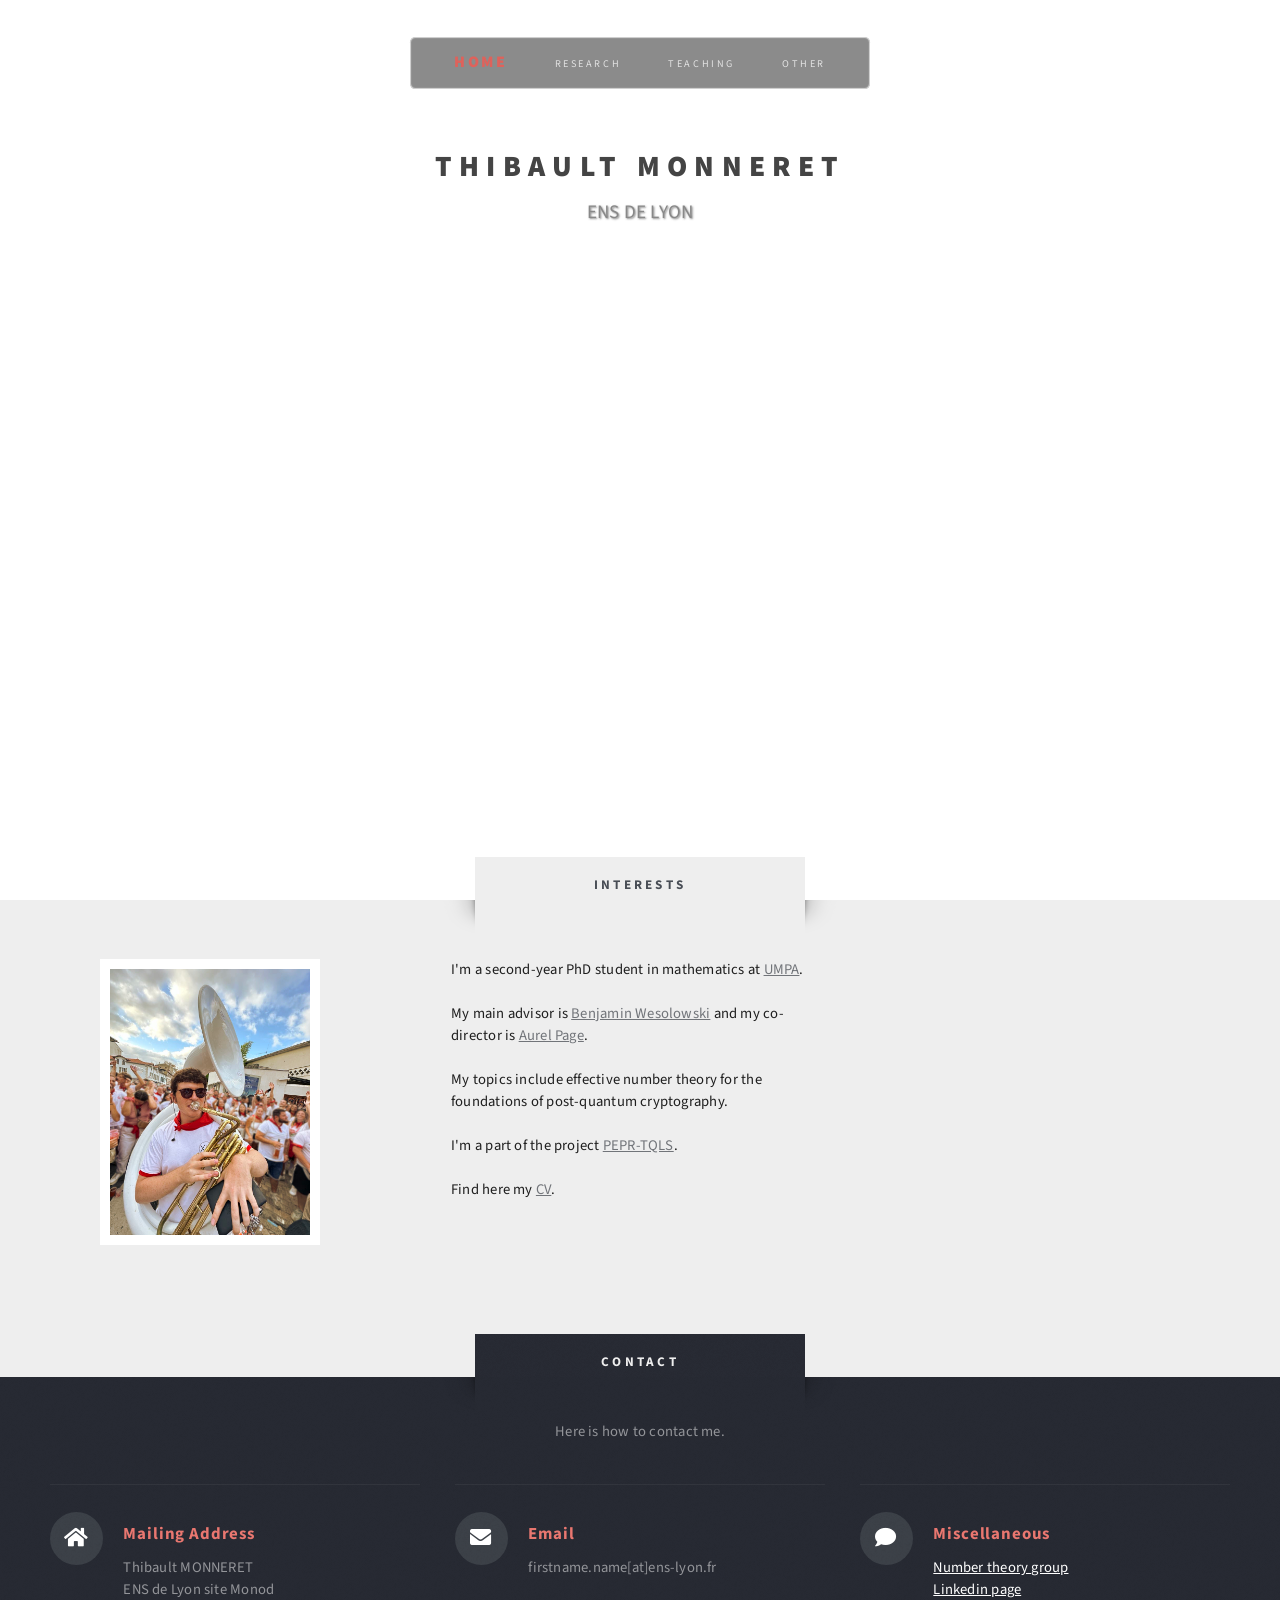
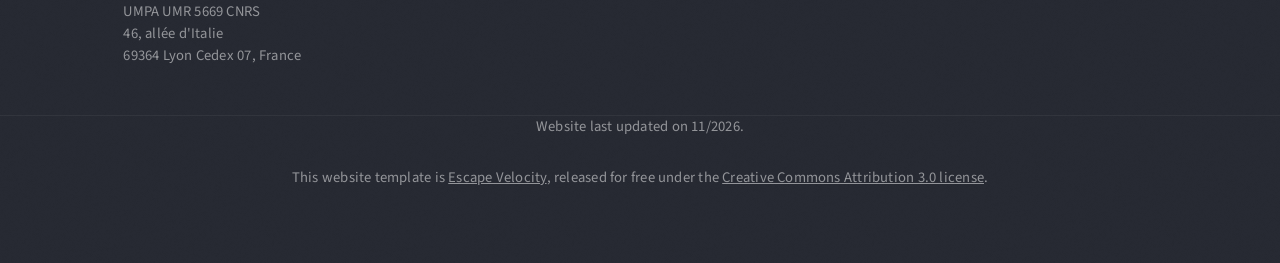
==== commit 138281b9: "update d'année de thèse" ====
--- a/index.html
+++ b/index.html
@@ -46,7 +46,7 @@
 						</div>
 						<div class="col-7 col-12-medium imp-medium">
 							<section class="highlight">
-								<p class="style4noindent">I'm a first-year PhD student in mathematics at <a href="https://www.umpa.ens-lyon.fr">UMPA</a>. <br><br>My main advisor is <a href="https://www.bweso.com">Benjamin Wesolowski</a> and my co-director is <a href="https://www.normalesup.org/~page/">Aurel Page</a>. <br><br> My topics include effective number theory for the foundations of post-quantum cryptography. <br><br> I'm a part of the project <a href="https://www.pepr-quantique.fr">PEPR-TQLS</a>. <br><br> Find here my <a href="pdfs/curric.pdf">CV</a>.</p>
+								<p class="style4noindent">I'm a second-year PhD student in mathematics at <a href="https://www.umpa.ens-lyon.fr">UMPA</a>. <br><br>My main advisor is <a href="https://www.bweso.com">Benjamin Wesolowski</a> and my co-director is <a href="https://www.normalesup.org/~page/">Aurel Page</a>. <br><br> My topics include effective number theory for the foundations of post-quantum cryptography. <br><br> I'm a part of the project <a href="https://www.pepr-quantique.fr">PEPR-TQLS</a>. <br><br> Find here my <a href="pdfs/curric.pdf">CV</a>.</p>
 							</section>
 						</div>
 					</div>
